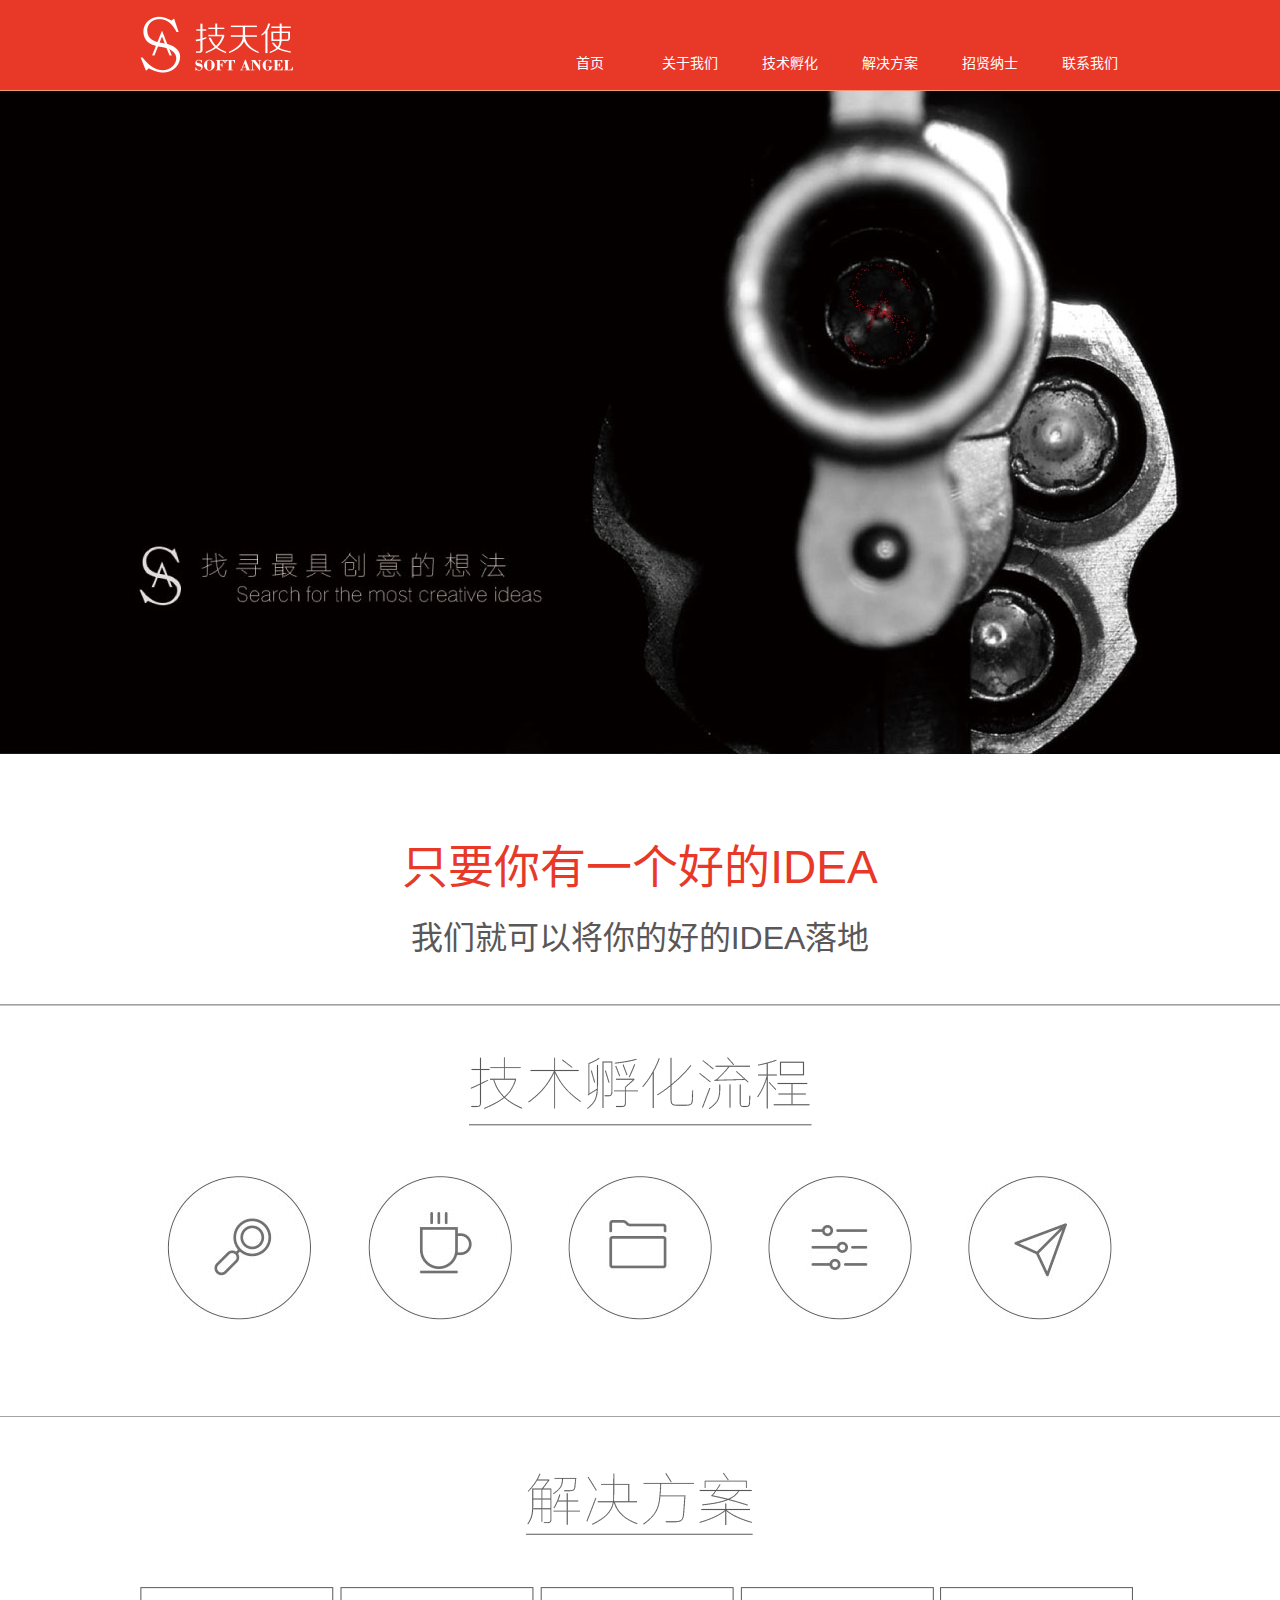
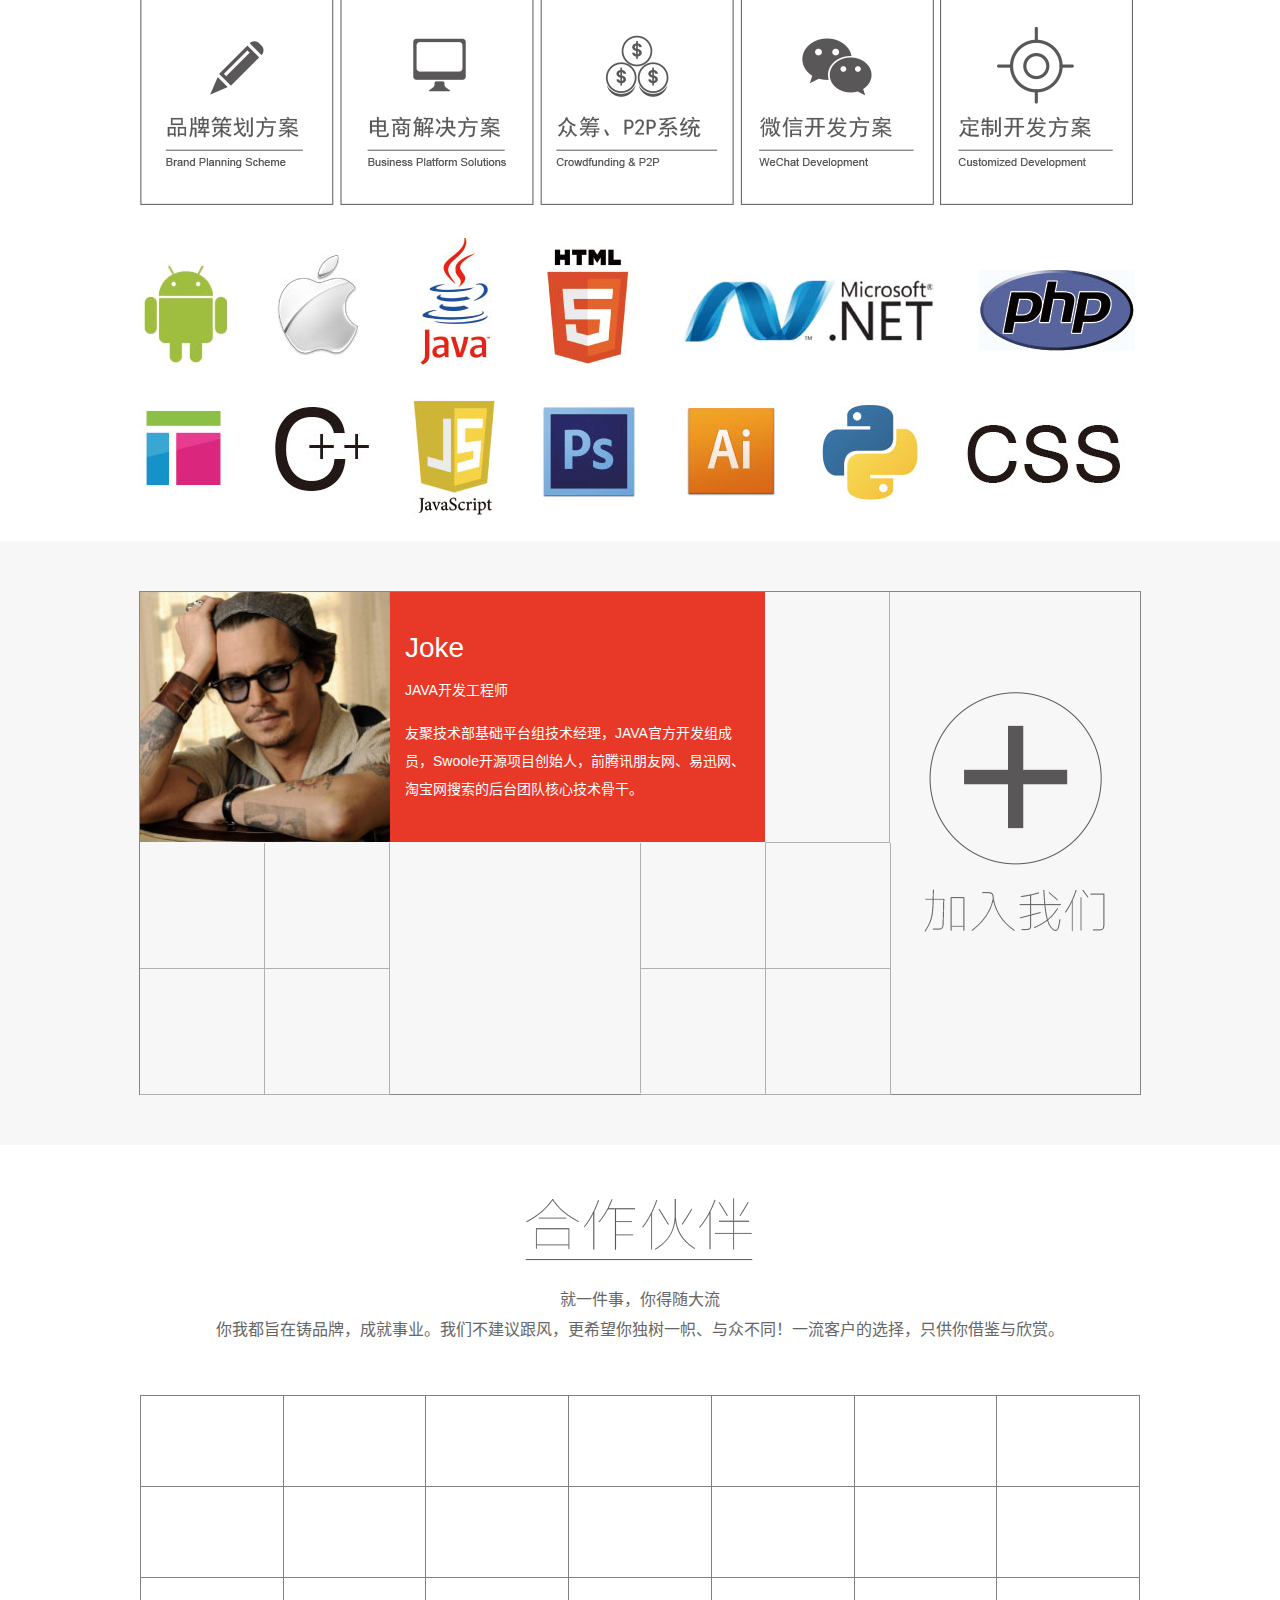
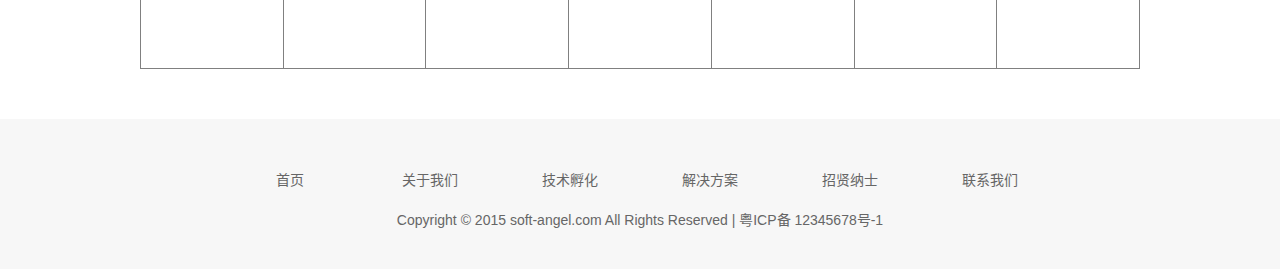
==== pages/index.html @ 1764dabb "2015/09/06 first commit" ====
<!DOCTYPE html>
<html lang="zh-CN">

<head>
  <title>首页</title>
  <meta name="content-type" content="text/html; charset=UTF-8">
  <meta http-equiv="X-UA-Compatible" content="IE=Edge">
  <meta charset="UTF-8">

  <link rel="stylesheet" href="../css/style.css">
  <link rel="stylesheet" href="../css/owl.carousel.css">
  <script type="text/javascript" src="../js/jquery.min.js"></script>
  <script type="text/javascript" src="../js/owl.carousel.js"></script>
  <script type="text/javascript" src="../js/grayscale.js"></script>
</head>

<body>
  <div class="header">
    <div class="header-in">
      <div class="logo">
        <a href="javascript:;">
          <img src="../images/logo.png" />
        </a>
      </div>
      <div class="nav">
        <ul>
          <li><a href="javascript:;">首页</a></li>
          <li><a href="javascript:;">关于我们</a></li>
          <li><a href="javascript:;">技术孵化</a></li>
          <li><a href="javascript:;">解决方案</a></li>
          <li><a href="javascript:;">招贤纳士</a></li>
          <li><a href="javascript:;">联系我们</a></li>
        </ul>
      </div>
      <div class="clearfix"></div> 
    </div>
  </div>
  <div class="banner">
    <div class="banner-inner">
      <a href="javascript:;">
        <div class="item" style="background: url(../images/banner1.jpg) center no-repeat;"></div>
      </a>
      <a href="javascript:;">
        <div class="item" style="background: url(../images/banner2.jpg) center no-repeat;"></div>
      </a>
    </div>
  </div>
  
  <div class="slogan">
    <h3>只要你有一个好的IDEA</h3>
    <h4>我们就可以将你的好的IDEA落地</h4>
  </div>
  
  <div class="process">
    <div class="process-ttl"><img src="../images/process.png"/></div>
    <div class="process-list">
      <ul>
        <li><a href="javascript:;"><img src="../images/process1.jpg"/></a></li>
        <li><a href="javascript:;"><img src="../images/process2.jpg"/></a></li>
        <li><a href="javascript:;"><img src="../images/process3.jpg"/></a></li>
        <li><a href="javascript:;"><img src="../images/process4.jpg"/></a></li>
        <li class="last"><a href="javascript:;"><img src="../images/process5.jpg"/></a></li>
      </ul>
       <div class="clearfix"></div>
    </div>
  </div>
  
  <div class="solution">
    <div class="process-ttl"><img src="../images/solution.png"/></div>
    <div class="solution-way">
      <ul>
        <li><a href="javascript:;"><img src="../images/solution1.png"/></a></li>
        <li><a href="javascript:;"><img src="../images/solution2.png"/></a></li>
        <li><a href="javascript:;"><img src="../images/solution3.png"/></a></li>
        <li><a href="javascript:;"><img src="../images/solution4.png"/></a></li>
        <li><a href="javascript:;"><img src="../images/solution5.png"/></a></li>
      </ul>
    </div>
    <div class="clearfix"></div>
    <div class="solution-tech">
      <ul>
        <li><a href="javascript:;"><img src="../images/tech1.jpg"/></a></li>
        <li><a href="javascript:;"><img src="../images/tech2.jpg"/></a></li>
        <li><a href="javascript:;"><img src="../images/tech3.jpg"/></a></li>
        <li><a href="javascript:;"><img src="../images/tech4.jpg"/></a></li>
        <li><a href="javascript:;"><img src="../images/tech5.jpg"/></a></li>
        <li style="margin-right: 0;"><a href="javascript:;"><img src="../images/tech6.jpg"/></a></li>
        <li><a href="javascript:;"><img src="../images/tech7.jpg"/></a></li>
        <li><a href="javascript:;"><img src="../images/tech8.jpg"/></a></li>
        <li><a href="javascript:;"><img src="../images/tech9.jpg"/></a></li>
        <li><a href="javascript:;"><img src="../images/tech10.jpg"/></a></li>
        <li><a href="javascript:;"><img src="../images/tech11.jpg"/></a></li>
        <li><a href="javascript:;"><img src="../images/tech12.jpg"/></a></li>
        <li style="margin-right: 0;"><a href="javascript:;"><img src="../images/tech13.jpg"/></a></li>
      </ul>
    </div>
    <div class="clearfix" ></div>
  </div>
  
  <div class="joinus">
    <div class="joinus-in">
      <div class="photo-b"><a href="javascript:;"><img src="../images/joinus.jpg"/></a></div>
      <div class="joinus-intro">
        <h3>Joke</h3>
        <p class="title">JAVA开发工程师</p>
        <p class="desc">友聚技术部基础平台组技术经理，JAVA官方开发组成员，Swoole开源项目创始人，前腾讯朋友网、易迅网、淘宝网搜索的后台团队核心技术骨干。</p>
      </div>
      <div class="joinus-empty"></div>
      <div class="joinus-add">
        <button>&nbsp;</button>
        <div class="joinus-ttl"><img src="../images/jointtl.png"/></div>
      </div>
      <div class="photo-b">
        <div class="photo-s"></div>
        <div class="photo-s"></div>
        <div class="photo-s"></div>
        <div class="photo-s"></div>
      </div>
      <div class="photo-b no-bphoto"></div>
      <div class="photo-s"></div>
      <div class="photo-s"></div>
      <div class="photo-s"></div>
      <div class="photo-s"></div>
    </div>
  </div>
  
  <div class="parnter">
    <div class="process-ttl" style="margin-bottom: 20px;"><img src="../images/parnter.png"/></div>
    <p class="parnter-slogan">就一件事，你得随大流</p>
    <p class="parnter-slogan">你我都旨在铸品牌，成就事业。我们不建议跟风，更希望你独树一帜、与众不同！一流客户的选择，只供你借鉴与欣赏。</p>
    <div class="parnter-list">
      <table border="1">
        <tr>
          <td>
            <a href="javascript:;" class="parnter-link">
              <img src="../images/parnter1.jpg" class="parnter-img"/>
            </a>
          </td>
          <td>
            <a href="javascript:;" class="parnter-link">
              <img src="../images/parnter2.jpg" class="parnter-img"/>
            </a>
          </td>
          <td>
            <a href="javascript:;" class="parnter-link">
              <img src="../images/parnter3.jpg" class="parnter-img" />
            </a>
          </td>
          <td>
            <a href="javascript:;" class="parnter-link">
              <img src="../images/parnter4.jpg" class="parnter-img" />
            </a>
          </td>
          <td>
            <a href="javascript:;" class="parnter-link">
              <img src="../images/parnter5.jpg" class="parnter-img" />
            </a>         
          </td>
          <td>
            <a href="javascript:;" class="parnter-link">
              <img src="../images/parnter6.jpg" class="parnter-img" />
            </a> 
          </td>
          <td>
            <a href="javascript:;" class="parnter-link">
              <img src="../images/parnter7.jpg" class="parnter-img" />
            </a> 
          </td>
        </tr>
        <tr>
          <td>
            <a href="javascript:;" class="parnter-link">
              <img src="../images/parnter8.jpg" class="parnter-img"/>
            </a>
          </td>
          <td>
            <a href="javascript:;" class="parnter-link">
              <img src="../images/parnter9.jpg" class="parnter-img"/>
            </a>
          </td>
          <td>
            <a href="javascript:;" class="parnter-link">
              <img src="../images/parnter10.jpg" class="parnter-img" />
            </a>
          </td>
          <td>
            <a href="javascript:;" class="parnter-link">
              <img src="../images/parnter11.jpg" class="parnter-img" />
            </a>
          </td>
          <td>
            <a href="javascript:;" class="parnter-link">
              <img src="../images/parnter12.jpg" class="parnter-img" />
            </a>         
          </td>
          <td>
            <a href="javascript:;" class="parnter-link">
              <img src="../images/parnter13.jpg" class="parnter-img" />
            </a> 
          </td>
          <td>
            <a href="javascript:;" class="parnter-link">
              <img src="../images/parnter14.jpg" class="parnter-img" />
            </a> 
          </td>
        </tr>
        
        <tr>
          <td>
            <a href="javascript:;" class="parnter-link">
              <img src="../images/parnter15.jpg" class="parnter-img"/>
            </a>
          </td>
          <td>
            <a href="javascript:;" class="parnter-link">
              <img src="../images/parnter16.jpg" class="parnter-img"/>
            </a>
          </td>
          <td>
            <a href="javascript:;" class="parnter-link">
              <img src="../images/parnter17.jpg" class="parnter-img" />
            </a>
          </td>
          <td>
            <a href="javascript:;" class="parnter-link">
              <img src="../images/parnter18.jpg" class="parnter-img" />
            </a>
          </td>
          <td>
            <a href="javascript:;" class="parnter-link">
              <img src="../images/parnter19.jpg" class="parnter-img" />
            </a>         
          </td>
          <td>
            <a href="javascript:;" class="parnter-link">
              <img src="../images/parnter20.jpg" class="parnter-img" />
            </a> 
          </td>
          <td>
            <a href="javascript:;" class="parnter-link">
              <img src="../images/parnter21.jpg" class="parnter-img" id="test"/>
            </a> 
          </td>
        </tr>
      </table>
    </div>
  </div>
  
  <div class="footer">
    <p class="link"><a href="javascript:;">首页</a><a href="javascript:;">关于我们</a><a href="javascript:;">技术孵化</a><a href="javascript:;">解决方案</a><a href="javascript:;">招贤纳士</a><a href="javascript:;">联系我们</a></p>
    <p class="copyright">Copyright © 2015 soft-angel.com All Rights Reserved | 粤ICP备 12345678号-1</p>
  </div>
  
  <script type="text/javascript">
     
    $(function(){
        var banner = $('.banner-inner');
        
        banner.owlCarousel({
					slideSpeed: 300,
					singleItem: true,
					autoPlay: true,
					pagination: false,
					paginationCustom: false
				});
        
        grayscale($('.parnter-img'));  
      });
  </script>
</body>

</html>
---- css/style.css ----
@charset "utf-8";
body,div,dl,dt,dd,ul,ol,li,h1,h2,h3,h4,h5,h6,pre,code,form,fieldset,legend,input,button,textarea,p,blockquote,th,td { margin:0; padding:0; }
td,th,caption { font-size:12px; }
h1, h2, h3, h4, h5, h6 { font-weight:normal; font-size:100%; }
address, caption, cite, code, dfn, em, strong, th, var { font-style:normal; font-weight:normal;}
a{color:#069; text-decoration:none;}
a:hover{ text-decoration:none; }
img { border:none; }
ol,ul,li { list-style:none; }
input, textarea, select, button { font:14px "微软雅黑","宋体",Verdana, Arial, Helvetica, sans-serif; }
table { border-collapse:collapse; }
html {overflow-y: auto;} 
/* css common */
.clearfix:after {content: ""; display: block; height:0; clear:both; visibility: hidden;}
.clearfix { *zoom:1; }
body {background:#fff;color:#666;font-size:14px;font-family:"微软雅黑","宋体",Verdana, Arial, Helvetica, sans-serif; }
.last {margin-right: 0;}

.header {
	width: 100%;
	height: 90px;
	background: #e83828;
	border-bottom: 1px solid #f19675;
}

.header-in {
	width: 1000px;
	height: 90px;
	margin: 0 auto;
}

.logo {
	margin-top: 15px;
	float:left;
}

.nav {
	margin-top: 48px;
	width: 600px;
	height: 30px;
	float: right;
}

.nav ul {
	width: 600px;
	text-align: center;
	height: 30px;	
}

.nav li {
	float: left;
	width: 100px;
	height: 30px;
	line-height: 30px;
}

.nav li a {
	display: block;
	color: #fff;
	font-size: 14px;
}

.banner {
	width: 100%;
	height: 663px;
}

.banner-inner {
	width: 100%;
	height: 663px;
}

.banner-inner .item {
	width: 100%;
	height: 663px;
}

.slogan {
	width: 100%;
	height: 250px;
	border-bottom: 1px solid #a2a3a3;
	text-align: center;
}

.slogan h3 {
	color: #e83828;
	font-size: 46px;
	padding-top: 76px;
}

.slogan h4 {
	color: #595757;
	padding-top: 16px;
	font-size: 32px;
}

.process {
	width: 100%;
	height: 410px;
	border-bottom: 1px solid #a2a3a3;
	border-top: 1px solid #c4c5c5;
	text-align: center;
}

.process-ttl {
	width: 438px;
	height: 70px;
	margin: 50px auto;
	text-align: center;	
}

.process-list {
	width: 1000px;
	height: 182px;
	margin: 0 auto;
}

.process-list li {
	width: 200px;
	float: left;
}

.process-list li a {
	display: block;
}

.solution {
	width: 100%;
	text-align: center;
	margin-bottom: 20px;
}

.solution-way {
	width: 1000px;
	height: 218px;
	margin: 0 auto;
}

.solution-way li {
	float: left;
	margin-right: 6px;
}

.solution-way li a {
	display: block;
}

.solution-slogan {
	font-size: 21px;
	color: #666;
	padding: 20px 0;
}

.solution-tech {
	width: 1000px;
	margin: 0 auto;
}

.solution-tech li {
	float: left;
	margin-right: 42px;
	margin-top: 30px;
}

.solution-tech li a {
	display: block;
}

.joinus {
	width: 100%;
	padding: 50px 0;
	background: #f7f7f7;
}

.joinus-in {
	width: 1000px;
	height: 502px;
	border: 1px solid #868686;
	margin:0 auto;
}

.joinus-in table {
	height: 100%;
	width: 100%;
}

.joinus-in .photo-b {
	width: 250px;
	height: 250px;
	float: left;
}

.joinus-in .photo-s {
	width: 124px;
	height: 125px;
	float: left;
	border-right: 1px solid #b0b0b1;
	border-bottom: 1px solid #b0b0b1;
}

.joinus-in .no-bphoto {
	border-right: 1px solid #b0b0b1;
}

.joinus-in .photo-b img{
	width: 250px;
	height: 250px;
}

.joinus-in .joinus-intro {
	width: 375px;
	height: 250px;
	float: left;
	background: #e83828;
}

.joinus-intro h3{
	color: #fff;
	font-size: 28px;
	padding-top: 40px;
	padding-left: 15px;
}

.joinus-intro p.title{
	color: #fff;
	font-size: 14px;
	padding-top: 15px;
	padding-left: 15px;
}

.joinus-intro p.desc{
	color: #fff;
	font-size: 14px;
	line-height: 28px;
	padding-top: 20px;
	padding-left: 15px;
	padding-right: 10px;
}


.joinus-in .joinus-empty {
	width: 124px;
	height: 250px;
	border-right: 1px solid #b0b0b1;
	border-bottom: 1px solid #b0b0b1;
	float: left;
}

.joinus-in .joinus-add {
	width: 248px;
	height: 502px;
	float: right;
	text-align: center;
}

.joinus-add button {
	cursor: pointer;
	width: 174px;
	height: 173px;
	border: 0;
	outline: 0;
	margin-top: 100px;
	background: url(../images/joinbtn.png) center no-repeat;
}

.joinus-add .joinus-ttl {
	width: 240px;
	margin: 20px auto;
}

.parnter {
	width: 100%;
	text-align: center;
}

.parnter-slogan {
	color: #666;
	font-size: 16px;
	line-height: 30px;
}

.parnter-list {
	margin: 50px auto;
	width: 1000px;
	height: 274px;
}

.parnter-list table {
	width: 100%;
	height: 100%;
}

.parnter-link {
	display: block;
	width: 140px;
	height: 90px;
	position: relative;
}

.parnter-img {
	width: 140px;
	height: 90px;
}

.footer {
	width: 100%;
	height: 150px;
	background: #f7f7f7;
	text-align: center;
}

.footer p.link {
	padding-top: 50px;
	font-size: 14px;
}

.footer p.link a {
	color: #666;
	display: inline-block;
	*display: inline;
	zoom: 1;
	width: 120px;
	margin: 0 10px;
}

.footer p.copyright {
	padding-top: 20px;
	font-size: 14px;
}
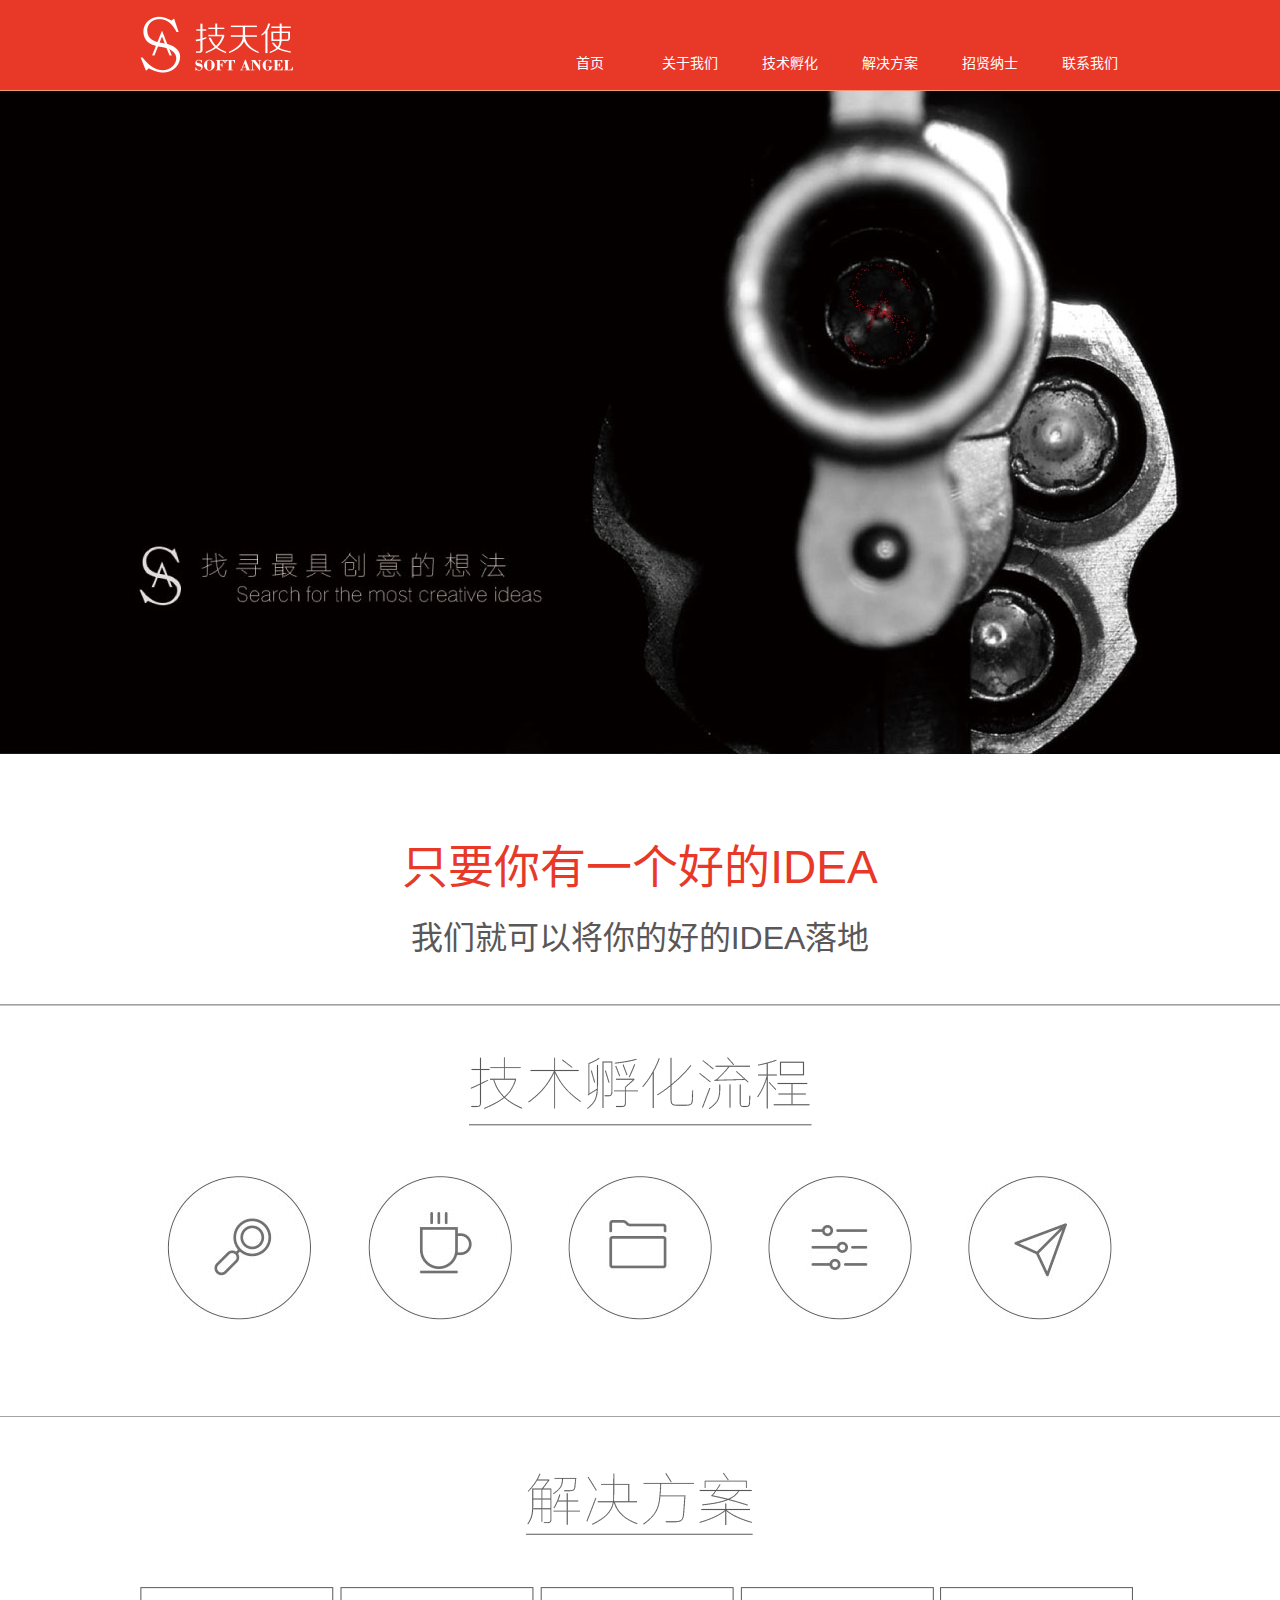
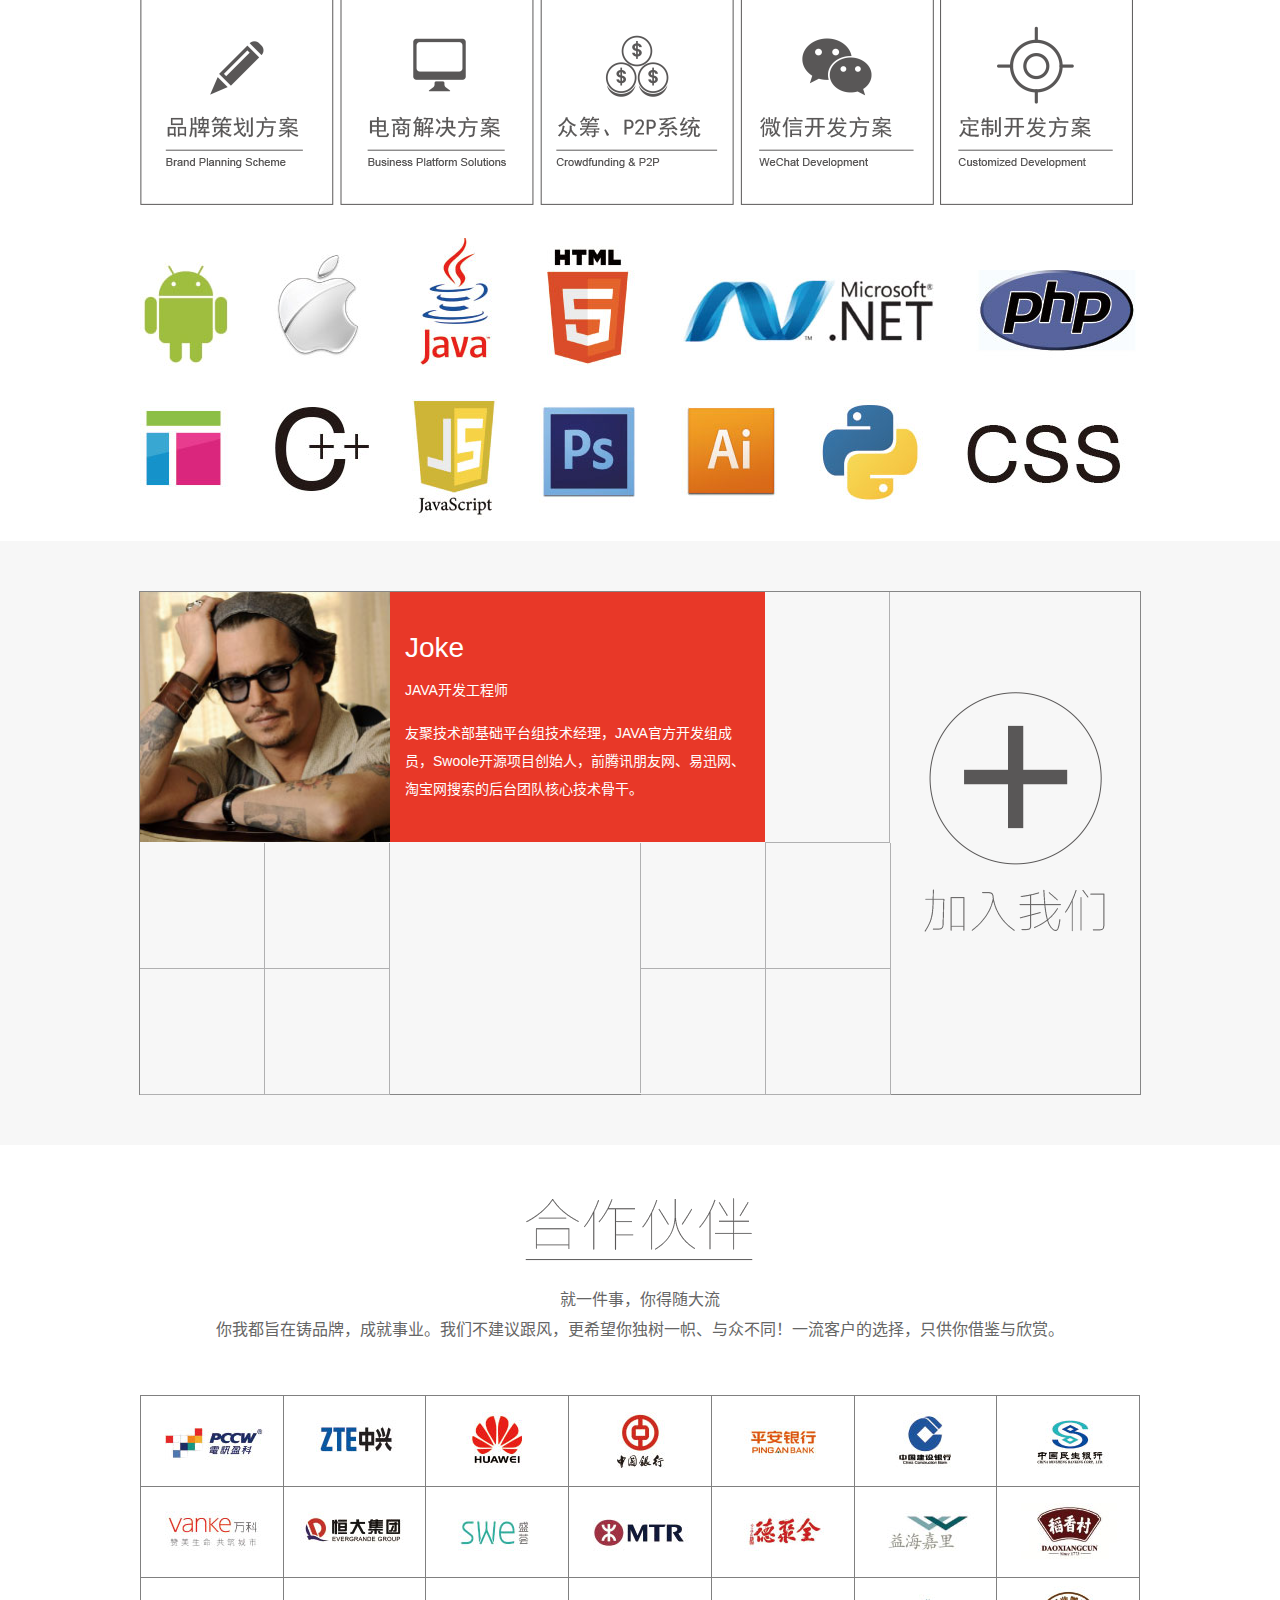
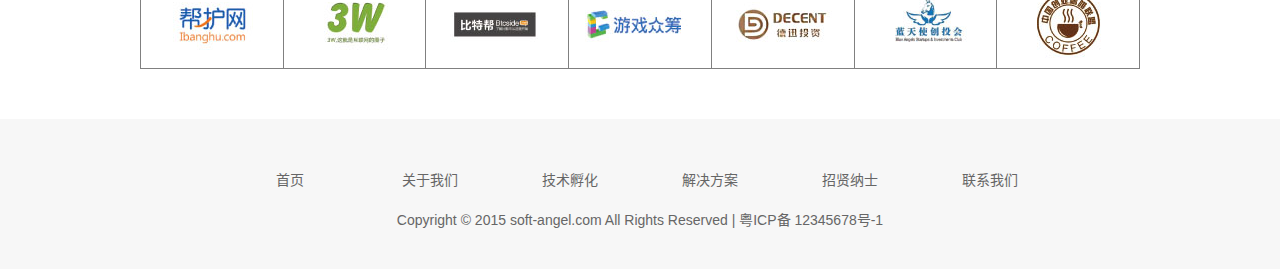
==== commit 9b7607b6: "2015/09/06 second commit" ====
--- a/pages/index.html
+++ b/pages/index.html
@@ -11,7 +11,6 @@
   <link rel="stylesheet" href="../css/owl.carousel.css">
   <script type="text/javascript" src="../js/jquery.min.js"></script>
   <script type="text/javascript" src="../js/owl.carousel.js"></script>
-  <script type="text/javascript" src="../js/grayscale.js"></script>
 </head>
 
 <body>
@@ -263,8 +262,7 @@
 					pagination: false,
 					paginationCustom: false
 				});
-        
-        grayscale($('.parnter-img'));  
+
       });
   </script>
 </body>
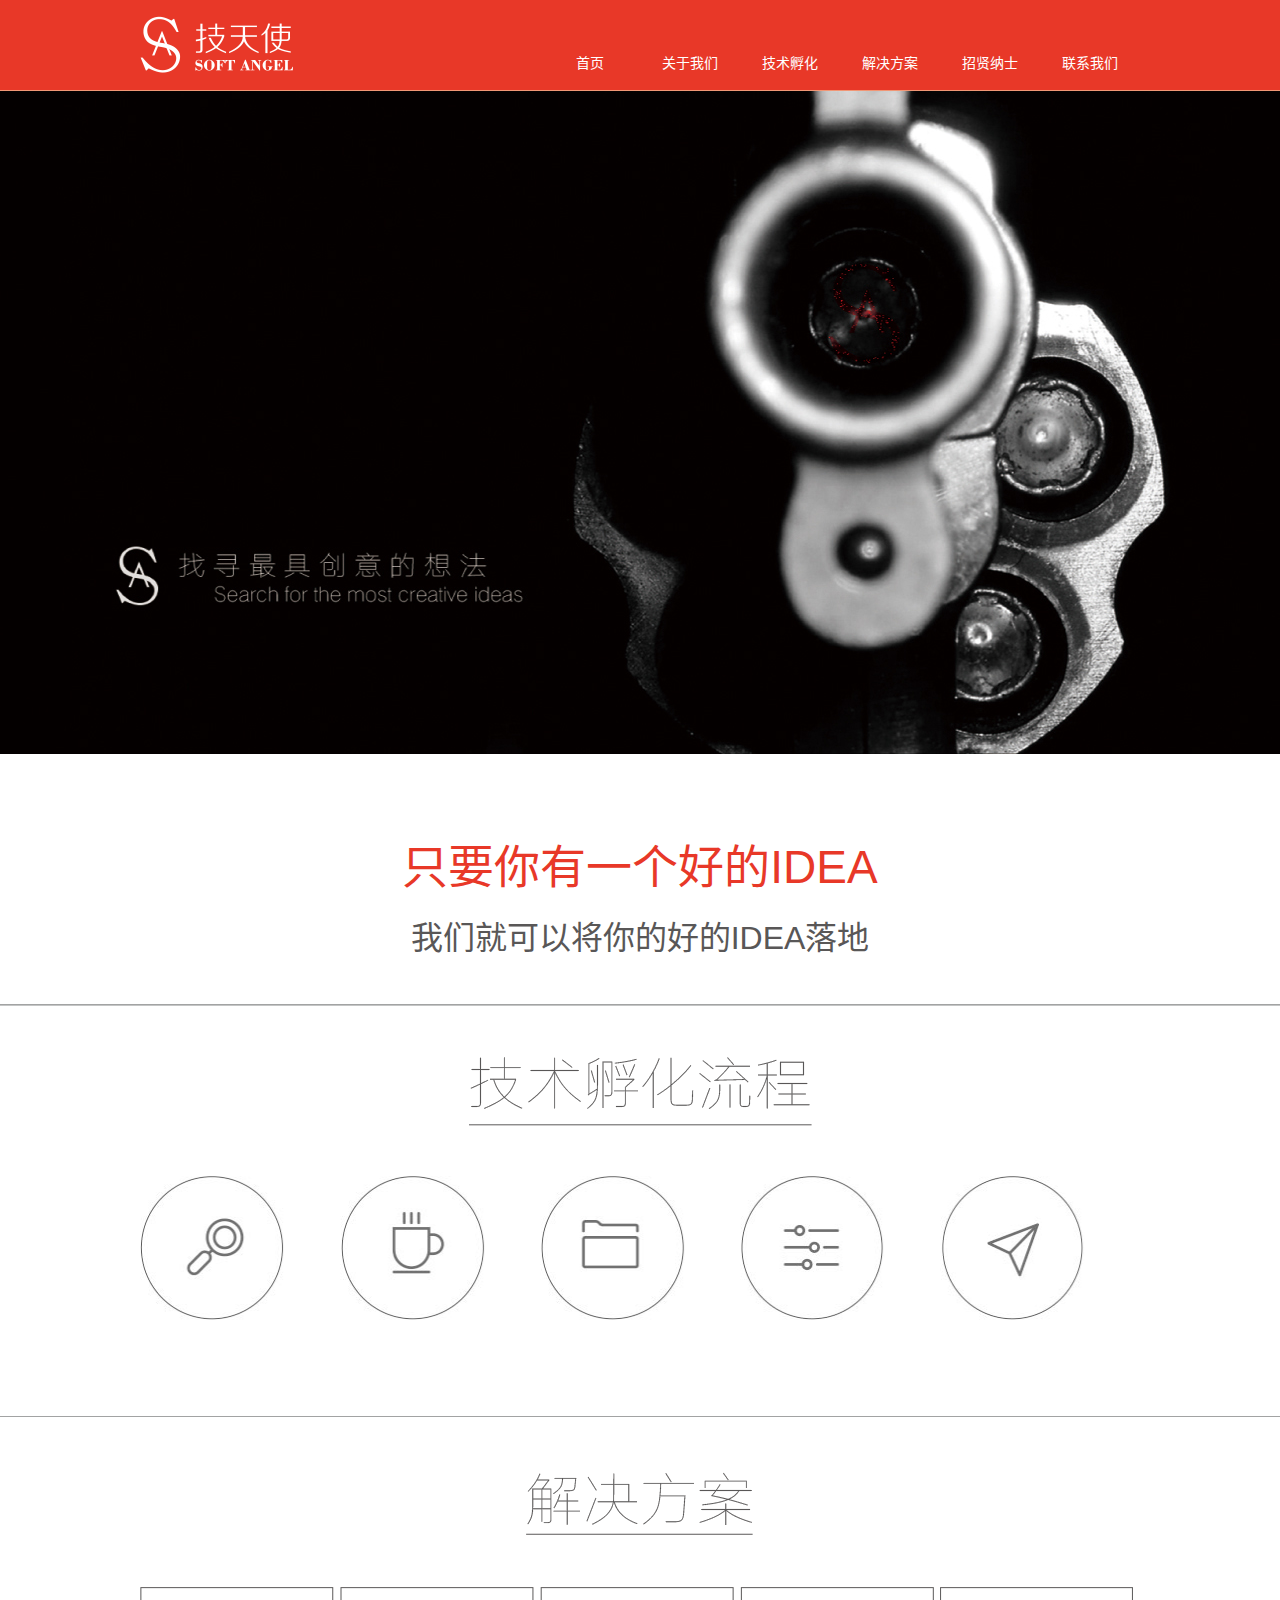
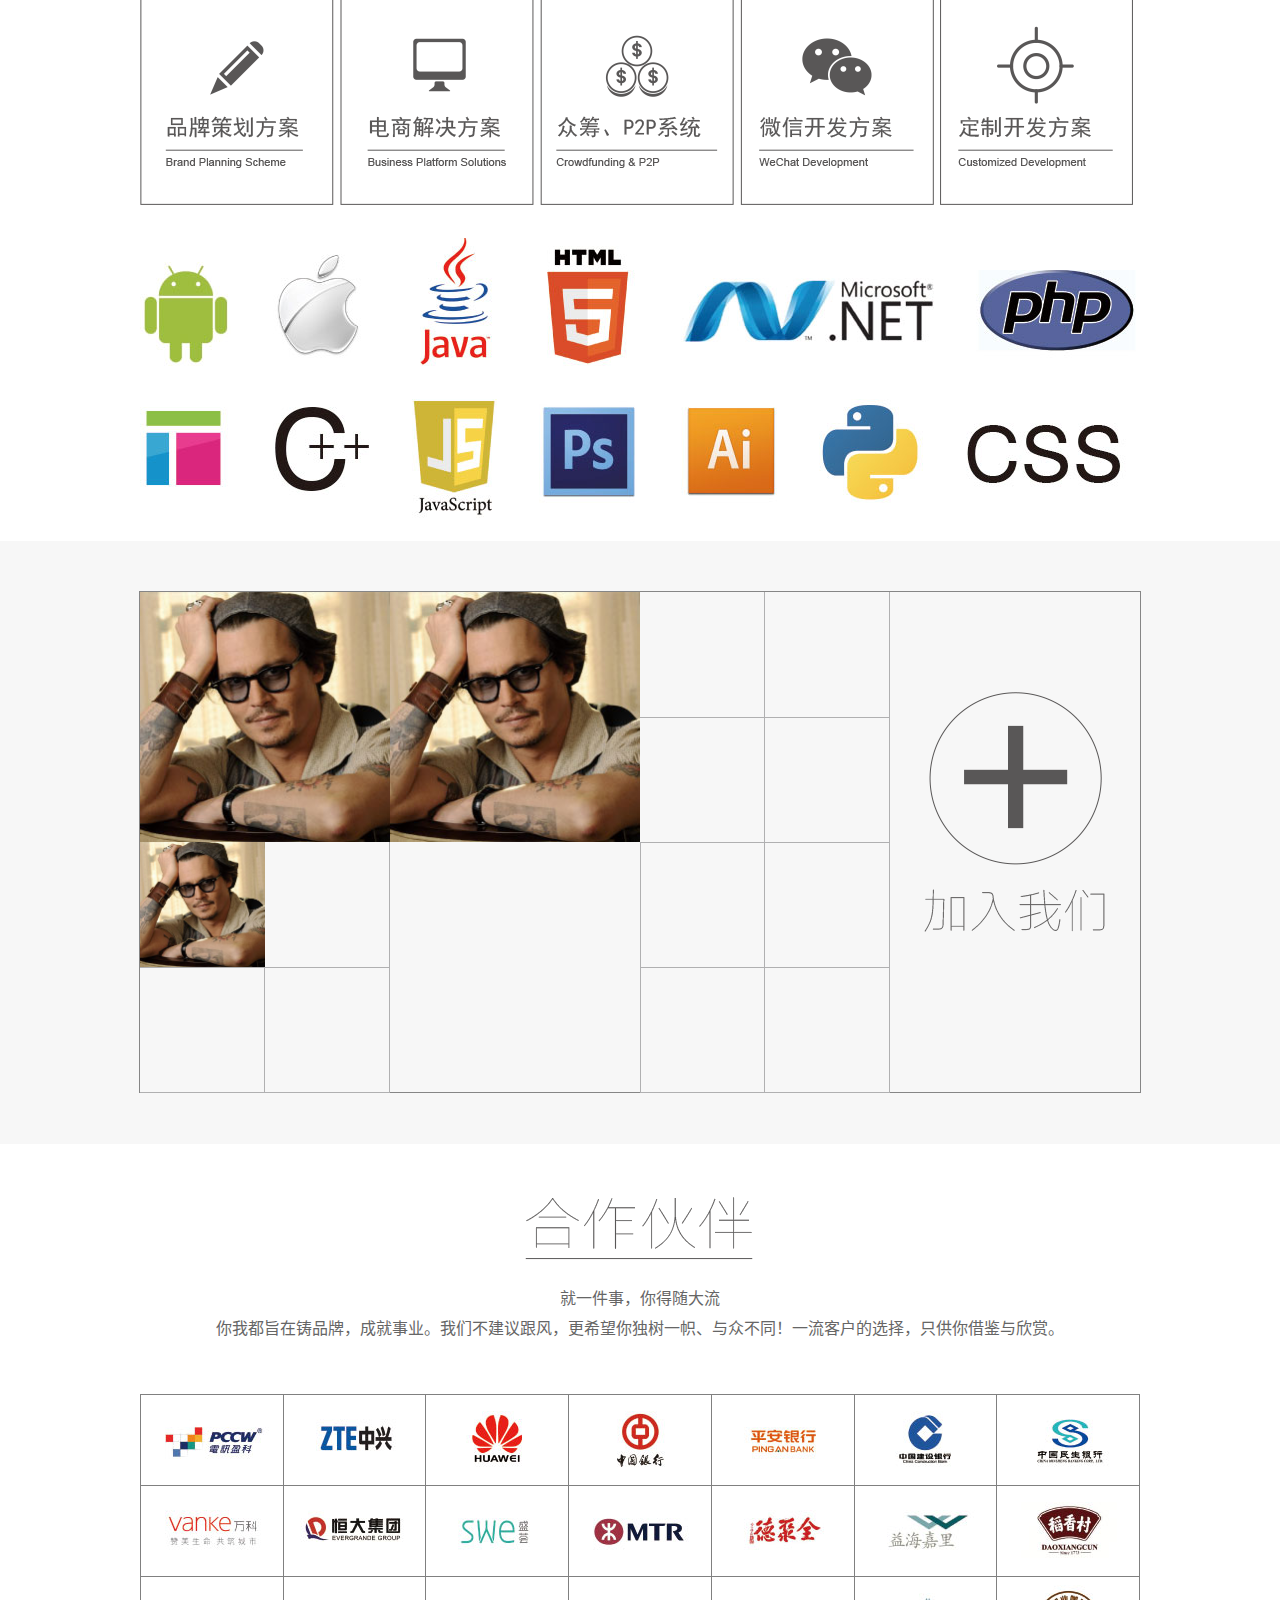
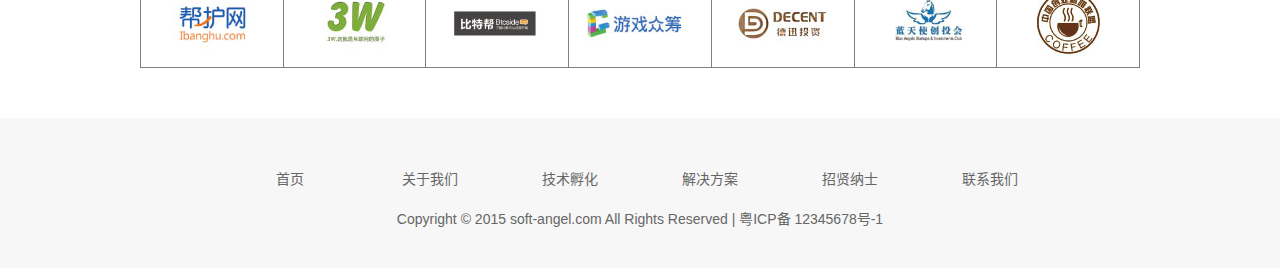
==== commit 15f60622: "2015/09/07 first commit" ====
--- a/pages/index.html
+++ b/pages/index.html
@@ -23,12 +23,12 @@
       </div>
       <div class="nav">
         <ul>
-          <li><a href="javascript:;">首页</a></li>
-          <li><a href="javascript:;">关于我们</a></li>
-          <li><a href="javascript:;">技术孵化</a></li>
-          <li><a href="javascript:;">解决方案</a></li>
-          <li><a href="javascript:;">招贤纳士</a></li>
-          <li><a href="javascript:;">联系我们</a></li>
+          <li><a href="index.html">首页</a></li>
+          <li><a href="aboutus.html">关于我们</a></li>
+          <li><a href="incubator.html">技术孵化</a></li>
+          <li><a href="solution.html">解决方案</a></li>
+          <li><a href="hire.html">招贤纳士</a></li>
+          <li><a href="contactus.html">联系我们</a></li>
         </ul>
       </div>
       <div class="clearfix"></div> 
@@ -52,13 +52,13 @@
   
   <div class="process">
     <div class="process-ttl"><img src="../images/process.png"/></div>
-    <div class="process-list">
+    <div class="process-list" id="process-list">
       <ul>
-        <li><a href="javascript:;"><img src="../images/process1.jpg"/></a></li>
-        <li><a href="javascript:;"><img src="../images/process2.jpg"/></a></li>
-        <li><a href="javascript:;"><img src="../images/process3.jpg"/></a></li>
-        <li><a href="javascript:;"><img src="../images/process4.jpg"/></a></li>
-        <li class="last"><a href="javascript:;"><img src="../images/process5.jpg"/></a></li>
+        <li><a href="javascript:;"><img src="../images/process1.jpg" class="process-view"/><img src="../images/process6.png" class="process-info"/></a></li>
+        <li><a href="javascript:;"><img src="../images/process2.jpg" class="process-view"/><img src="../images/process7.png" class="process-info"/></a></li>
+        <li><a href="javascript:;"><img src="../images/process3.jpg" class="process-view"/><img src="../images/process8.png" class="process-info"/></a></li>
+        <li><a href="javascript:;"><img src="../images/process4.jpg" class="process-view"/><img src="../images/process9.png" class="process-info"/></a></li>
+        <li class="last"><a href="javascript:;"><img src="../images/process5.jpg" class="process-view"/><img src="../images/process10.png" class="process-info"/></a></li>
       </ul>
        <div class="clearfix"></div>
     </div>
@@ -98,29 +98,58 @@
   
   <div class="joinus">
     <div class="joinus-in">
-      <div class="photo-b"><a href="javascript:;"><img src="../images/joinus.jpg"/></a></div>
-      <div class="joinus-intro">
-        <h3>Joke</h3>
-        <p class="title">JAVA开发工程师</p>
-        <p class="desc">友聚技术部基础平台组技术经理，JAVA官方开发组成员，Swoole开源项目创始人，前腾讯朋友网、易迅网、淘宝网搜索的后台团队核心技术骨干。</p>
-      </div>
-      <div class="joinus-empty"></div>
+      <div class="photo-b" style="left: 0; top: 0; z-index:998;">
+        <a href="javascript:;">
+          <img src="../images/joinus.jpg"/>
+         </a>
+         <div class="joinus-intro">
+           <h3>Joke</h3>
+           <p class="title">JAVA开发工程师</p>
+           <p class="desc">友聚技术部基础平台组技术经理，JAVA官方开发组成员，Swoole开源项目创始人，前腾讯朋友网、易迅网、淘宝网搜索的后台团队核心技术骨干。</p>
+         </div>
+      </div>
+      <div class="photo-b" style="left: 250px; top: 0;; z-index:997;">
+        <a href="javascript:;">
+          <img src="../images/joinus.jpg"/>
+         </a>
+         <div class="joinus-intro">
+           <h3>Joke</h3>
+           <p class="title">JAVA开发工程师</p>
+           <p class="desc">友聚技术部基础平台组技术经理，JAVA官方开发组成员，Swoole开源项目创始人，前腾讯朋友网、易迅网、淘宝网搜索的后台团队核心技术骨干。</p>
+         </div>
+      </div>
+      <div class="photo-b" style="left: 500px; top: 0; z-index:996;">
+        <div class="photo-s" style="left: 0; top: 0; z-index:995;"></div>
+        <div class="photo-s" style="left: 125px; top: 0; z-index:994;"></div>
+        <div class="photo-s" style="left: 0px; top: 125px; z-index:995;"></div>
+        <div class="photo-s" style="left: 125px; top: 125px; z-index:994;"></div>
+      </div>
       <div class="joinus-add">
         <button>&nbsp;</button>
         <div class="joinus-ttl"><img src="../images/jointtl.png"/></div>
       </div>
-      <div class="photo-b">
-        <div class="photo-s"></div>
-        <div class="photo-s"></div>
-        <div class="photo-s"></div>
-        <div class="photo-s"></div>
-      </div>
-      <div class="photo-b no-bphoto"></div>
-      <div class="photo-s"></div>
-      <div class="photo-s"></div>
-      <div class="photo-s"></div>
-      <div class="photo-s"></div>
-    </div>
+      <div class="photo-b" style="left: 0; top: 250px; z-index:999;">
+        <div class="photo-s" style="left: 0; top: 0; z-index:999;">
+          <a href="javascript:;">
+            <img src="../images/joinus.jpg"/>
+          </a>
+          <div class="joinus-intros">
+            <h3>Joke</h3>
+            <p class="title">JAVA开发工程师</p>
+            <p class="desc">友聚技术部基础平台组技术经理</p>
+          </div>
+        </div>
+        <div class="photo-s" style="left: 0; top: 125px; z-index:999;"></div>
+        <div class="photo-s" style="left: 125px; top: 0; z-index:998;"></div>
+        <div class="photo-s" style="left: 125px; top: 125px; z-index:997;"></div>
+      </div>
+      <div class="photo-b no-bphoto" style="left: 250px; top: 250px; z-index:997;"></div>
+      <div class="photo-s" style="left: 500px; top: 250px; z-index:996;"></div>
+      <div class="photo-s" style="left: 500px; top: 375px; z-index:996;"></div>
+      <div class="photo-s" style="left: 625px; top: 250px; z-index:995;"></div>
+      <div class="photo-s" style="left: 625px; top: 375px; z-index:995;"></div>
+    </div>
+    <div class="clearfix"></div>
   </div>
   
   <div class="parnter">
@@ -251,6 +280,23 @@
   </div>
   
   <script type="text/javascript">
+   var turn = function(target,time,opts){
+     target.find('a').hover(
+       function(){
+         $(this).find('.process-view').stop().animate(opts[0], time, function(){
+           $(this).hide().next().show();
+           $(this).next().animate(opts[1],time);
+         });
+       }, 
+       function(){
+         $(this).find('.process-info').animate(opts[0], time, function(){
+           $(this).hide().prev().show();
+           $(this).prev().animate(opts[1],time);
+         });
+       }
+     );
+    }
+    turn($('#process-list'), 200, [{'width': 0}, {'width': '145px'}]);
      
     $(function(){
         var banner = $('.banner-inner');
@@ -263,6 +309,11 @@
 					paginationCustom: false
 				});
 
+        $('.photo-b a').hover(function(){
+          $(this).next().animate({'width': '375px', opacity: 'toggle'}, 'swing');
+        }, function(){
+          $(this).next().animate({'width': 0, opacity: 'toggle'}, 'swing');
+        });
       });
   </script>
 </body>
--- a/css/style.css
+++ b/css/style.css
@@ -121,7 +121,20 @@
 }
 
 .process-list li a {
+	width: 145px;
+	height: 145px;
 	display: block;
+}
+
+.process-list img.process-view {
+	width: 145px;
+	height: 145px;
+}
+
+.process-list img.process-info {
+	display: none;
+	width: 145px;
+	height: 145px;
 }
 
 .solution {
@@ -170,30 +183,30 @@
 	width: 100%;
 	padding: 50px 0;
 	background: #f7f7f7;
+	z-index: 990;
 }
 
 .joinus-in {
 	width: 1000px;
-	height: 502px;
+	height: 500px;
 	border: 1px solid #868686;
 	margin:0 auto;
-}
-
-.joinus-in table {
-	height: 100%;
-	width: 100%;
+	position: relative;
+	z-index: 1;
 }
 
 .joinus-in .photo-b {
+	position: absolute;
 	width: 250px;
 	height: 250px;
-	float: left;
+	z-index: 998;
 }
 
 .joinus-in .photo-s {
+	z-index: 998;
 	width: 124px;
 	height: 125px;
-	float: left;
+	position: absolute;
 	border-right: 1px solid #b0b0b1;
 	border-bottom: 1px solid #b0b0b1;
 }
@@ -207,10 +220,20 @@
 	height: 250px;
 }
 
+.joinus-in .photo-s img{
+	width: 125px;
+	height: 125px;
+}
+
 .joinus-in .joinus-intro {
+	overflow: hidden;
+	position: absolute;
+	left: 250px; 
+	top: 0;
+	z-index: 999;
 	width: 375px;
 	height: 250px;
-	float: left;
+	display: none;
 	background: #e83828;
 }
 
@@ -227,6 +250,42 @@
 	padding-top: 15px;
 	padding-left: 15px;
 }
+
+.joinus-in .joinus-intros {
+	overflow: hidden;
+	position: absolute;
+	left: 125px; 
+	top: 0;
+	z-index: 999;
+	width: 250px;
+	height: 125px;
+	display: none;
+	background: #e83828;
+}
+
+.joinus-intros h3{
+	color: #fff;
+	font-size: 18px;
+	padding-top: 10px;
+	padding-left: 15px;
+}
+
+.joinus-intros p.title{
+	color: #fff;
+	font-size: 14px;
+	padding-top: 15px;
+	padding-left: 15px;
+}
+
+.joinus-intros p.desc{
+	color: #fff;
+	font-size: 14px;
+	line-height: 28px;
+	padding-top: 10px;
+	padding-left: 15px;
+	padding-right: 10px;
+}
+
 
 .joinus-intro p.desc{
 	color: #fff;
@@ -326,4 +385,212 @@
 .footer p.copyright {
 	padding-top: 20px;
 	font-size: 14px;
+}
+
+.main {
+	width: 100%;
+}
+
+.content {
+	width: 1000px;
+	margin: 0 auto;
+	padding: 20px 0;
+}
+
+.other-left {
+	width: 180px;
+	-webkit-box-shadow: 0 2px 4px rgba(0, 0, 0, 0.1);
+  	-moz-box-shadow: 0 2px 4px rgba(0, 0, 0, 0.1);
+  	box-shadow: 0 2px 4px rgba(0, 0, 0, 0.1);
+	float: left;
+	border: 1px solid #edf1f2;
+	padding: 0 20px;
+}
+
+.other-left li {
+	height: 60px;
+	line-height: 60px;
+	border-bottom: 1px solid #edf1f2;
+}
+
+.other-left li.selected a {
+	border-left: 2px solid #e83828;
+}
+
+.other-left li a {
+	display: block;
+	color: #666;
+	margin-left: -20px;
+	padding-left: 30px;
+	position: relative;
+	left: -1px;
+}
+
+.other-left li a:hover {
+	color: #14191e;
+}
+
+.other-right {
+	border: 1px solid #edf1f2;
+	width: 760px;
+	margin-left: 238px; 
+	-webkit-box-shadow: 0 2px 4px rgba(0, 0, 0, 0.1);
+  	-moz-box-shadow: 0 2px 4px rgba(0, 0, 0, 0.1);
+  	box-shadow: 0 2px 4px rgba(0, 0, 0, 0.1);
+}
+
+.other-right-in {
+	padding: 10px 40px;
+}
+
+.other-right-in h2 {
+	font-size: 18px;
+	padding: 10px 0;
+	border-bottom: 1px solid #edf1f2;
+	margin-bottom: 30px;
+}
+
+.other-right-dl {
+	padding-left: 20px;
+}
+
+.other-right-dl dt {
+	padding-left: 26px;
+	background: url(../images/faq.jpg) no-repeat;
+	padding-bottom: 8px;
+}
+
+.other-right-dl dd {
+	padding-left: 26px;
+	margin-bottom: 20px;
+	line-height: 24px;
+}
+
+.team-big-ad{
+	width: 760px;
+	height: 400px;
+}
+
+.team-big-ad img {
+	width: 760px;
+}
+
+.team-small-mix li {
+	height: 190px;
+	float: left;
+}
+
+.team-small-mix img.team-small-ad {
+	width: 190px;
+}
+
+.team-small-mix img.team-small-big {
+	width: 380px;
+}
+
+.hire-para {
+	font-size: 14px;
+	line-height: 22px;
+	margin-bottom: 20px;
+}
+
+.hire-jobs {
+	padding: 30px 0;
+	border-top: 1px solid #edf1f2;
+}
+
+.hire-jobs a {
+	display: inline-block;
+	*display: inline;
+	*zoom: 1;
+	margin-right: 25px;
+	color: #666;
+	font-size: 16px;
+}
+
+.hire-jobs-block {
+	margin-bottom: 100px;
+}
+
+.hire-jobs-block h3{
+	font-size: 16px;
+	margin-bottom: 15px;
+	margin-top: 15px;
+}
+
+.hire-jobs-block p {
+	line-height: 28px;
+}
+
+.hire-jobs-block ol {
+	margin-left: 15px;
+}
+
+.hire-jobs-block ol li {
+	font-size: 12px;
+	line-height: 18px;
+	margin-bottom: 10px;
+}
+
+.contact-block {
+	height: 200px;
+}
+
+.contact-block h2{
+	font-size: 16px;
+	border: 0;
+	margin-bottom: 0;
+}
+
+.contact-block h3{
+	font-size: 16px;
+	border: 0;
+	margin-bottom: 15px;
+}
+
+.contact-block li {
+	margin-right: 80px;
+	width: 300px;
+	border-bottom: 1px solid #edf1f2;
+	float: left;
+}
+
+.contact-block li p {
+	font-size: 14px;
+	line-height: 28px;
+	margin-bottom: 15px;
+}
+
+.incuba-block {
+	margin-top: 100px;
+}
+
+.incuba-block li{
+	position: relative;
+	margin-right: 35px;
+	float: left;
+}
+
+.incuba-block li img {
+	width: 100px;
+}
+
+.incuba-desc-top {
+	position: absolute;
+	left: -20px;
+	top: -70px;
+	height: 60px;
+	width: 150px;
+	line-height: 20px;
+	border-bottom: 2px solid #edf1f2;
+}
+
+.incuba-desc-bot {
+	position: absolute;
+	left: -20px;
+	bottom: -70px;
+	height: 60px;
+	width: 150px;
+	line-height: 20px;
+	border-top: 2px solid #edf1f2;
 }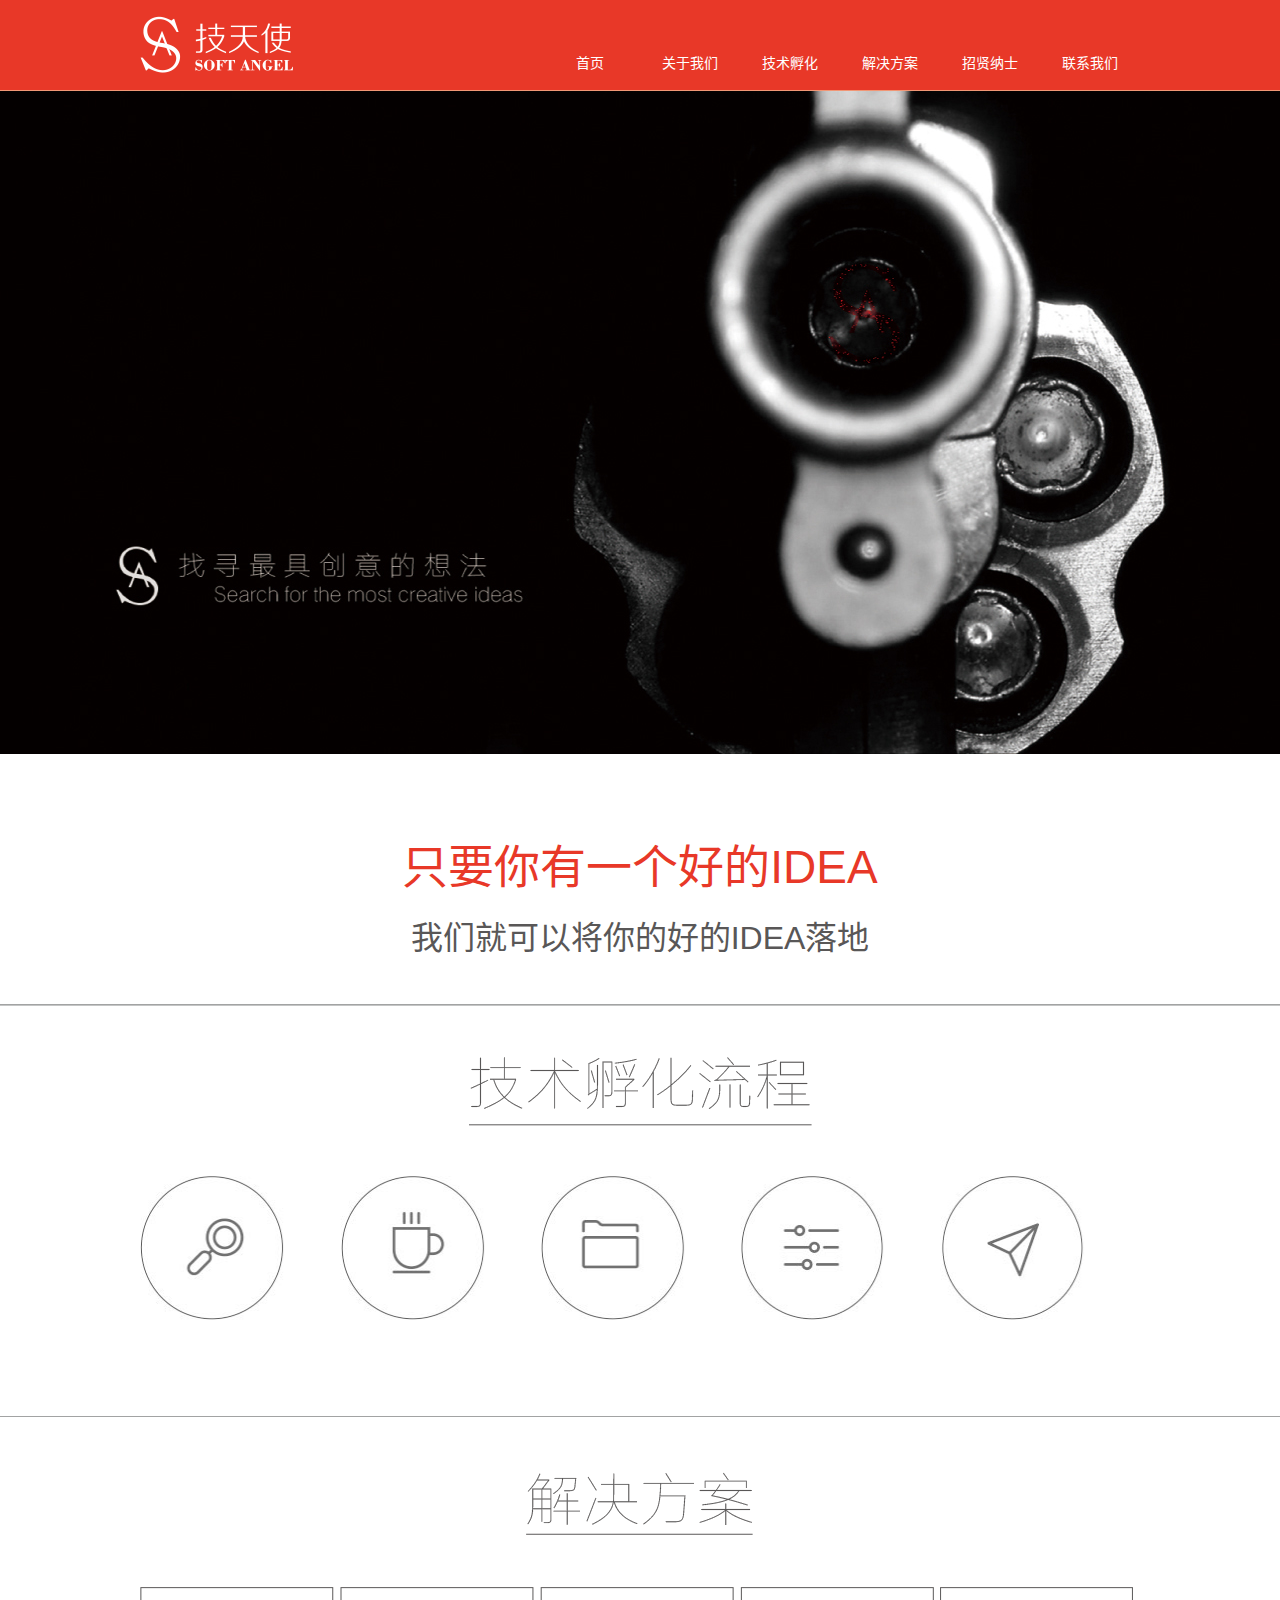
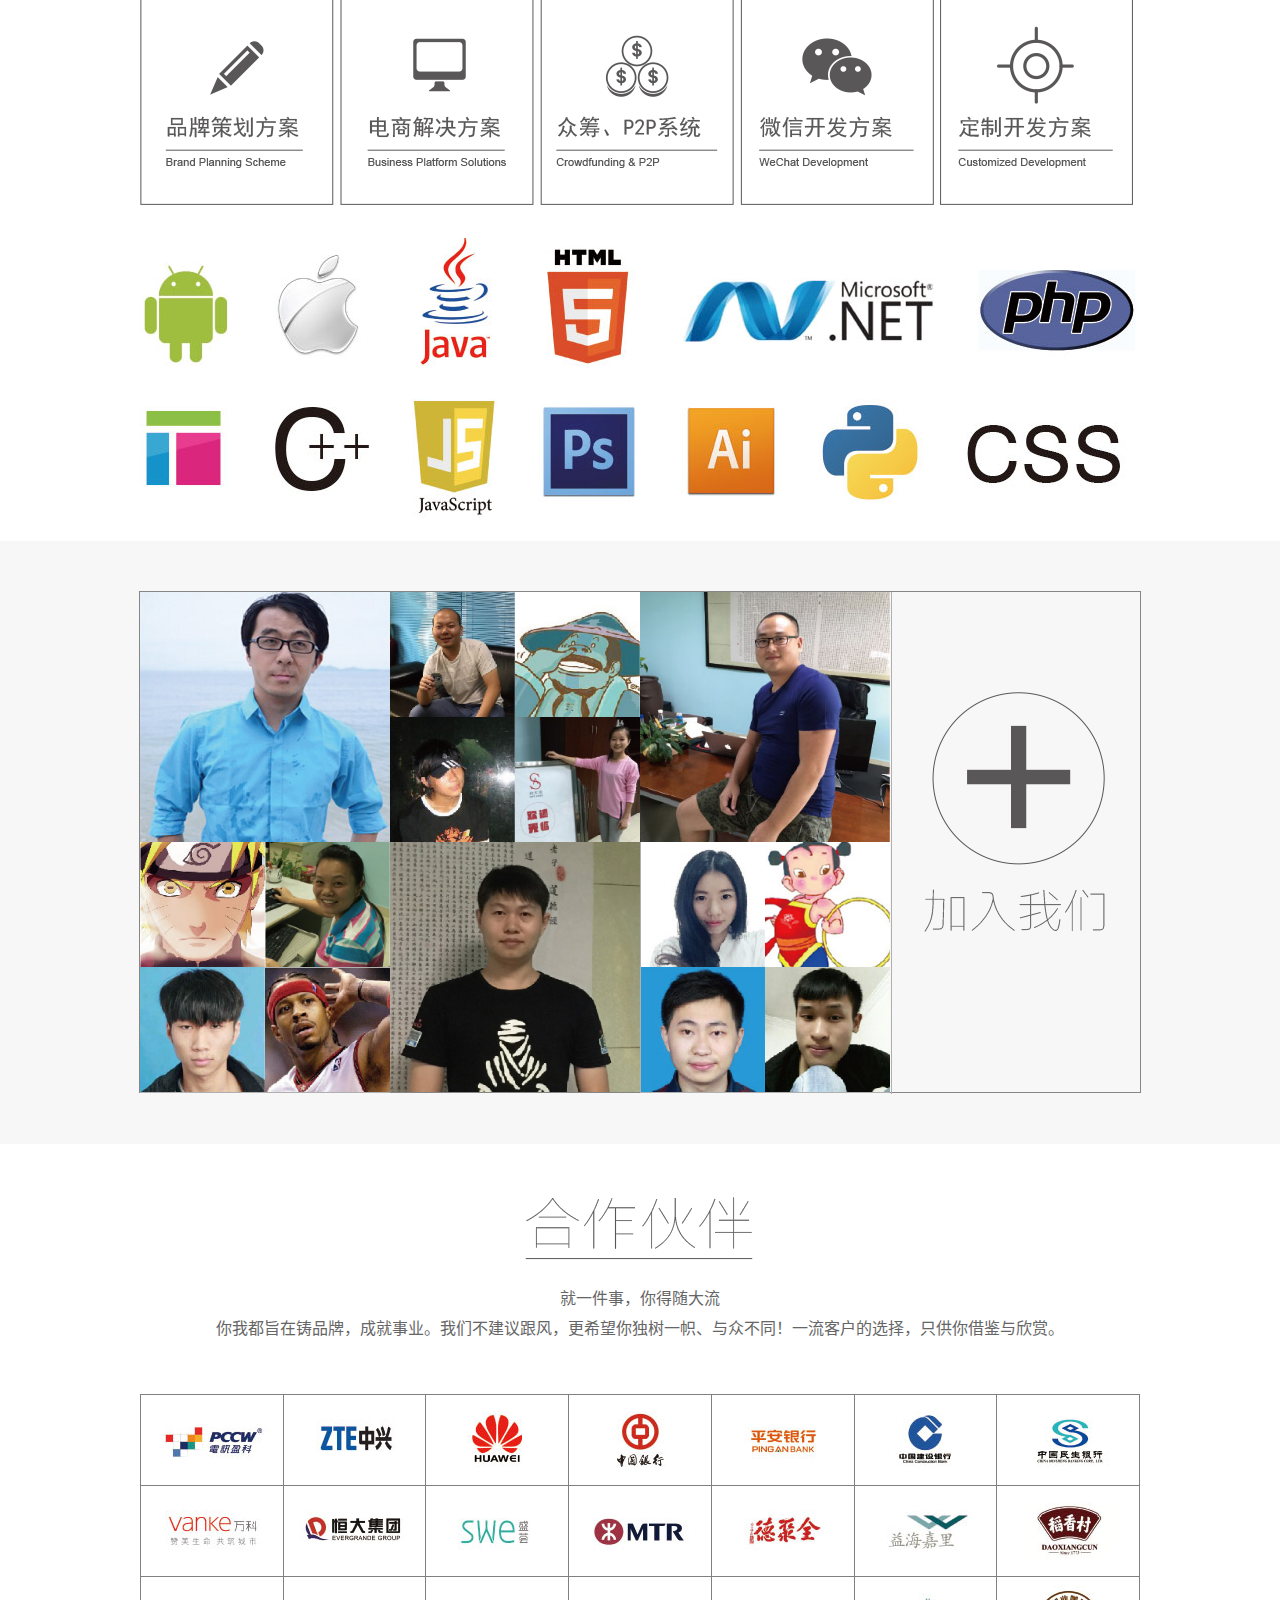
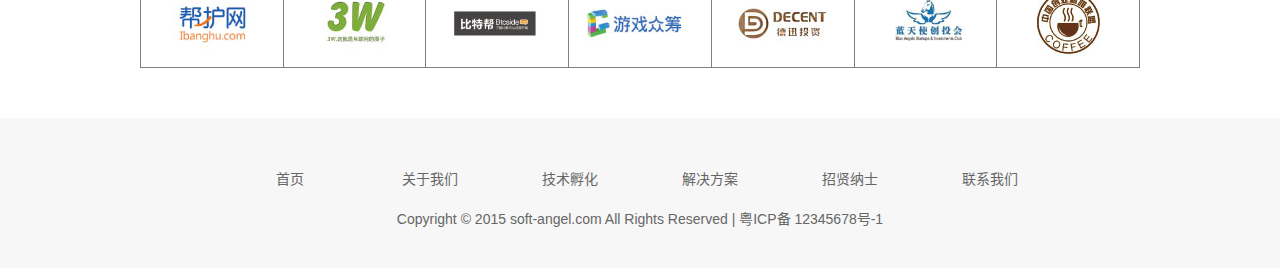
==== commit 28d4fadc: "2015/09/09 home second commit" ====
--- a/pages/index.html
+++ b/pages/index.html
@@ -100,54 +100,107 @@
     <div class="joinus-in">
       <div class="photo-b" style="left: 0; top: 0; z-index:998;">
         <a href="javascript:;">
-          <img src="../images/joinus.jpg"/>
+          <img src="../images/photo/sf.jpg"/>
          </a>
          <div class="joinus-intro">
-           <h3>Joke</h3>
-           <p class="title">JAVA开发工程师</p>
-           <p class="desc">友聚技术部基础平台组技术经理，JAVA官方开发组成员，Swoole开源项目创始人，前腾讯朋友网、易迅网、淘宝网搜索的后台团队核心技术骨干。</p>
+           <h3>盛飞</h3>
+           <p class="title">技术负责人</p>
+           <p class="desc">7年JAVA软件工程师，项目经验丰富，连续创业者。</p>
          </div>
       </div>
-      <div class="photo-b" style="left: 250px; top: 0;; z-index:997;">
+      <div class="photo-b" style="left: 250px; top: 0; z-index:997;">
+        <div class="photo-s" style="left: 0; top: 0; z-index:995;">
+          <a href="javascript:;">
+          <img src="../images/photo/wl.jpg"/>
+         </a>
+         <div class="joinus-intros">
+           <h3>王磊</h3>
+           <p class="title">技术主管</p>
+           <p class="desc">4年JAVA软件工程师，极客开发者。</p>
+         </div>
+        </div>
+        <div class="photo-s" style="left: 125px; top: 0; z-index:994;">
+          <a href="javascript:;">
+          <img src="../images/photo/lm.jpg"/>
+         </a>
+        </div>
+        <div class="photo-s" style="left: 0px; top: 125px; z-index:995;">
+          <a href="javascript:;">
+          <img src="../images/photo/xf.jpg"/>
+         </a>
+        </div>
+        <div class="photo-s" style="left: 125px; top: 125px; z-index:994;">
+          <a href="javascript:;">
+          <img src="../images/photo/fcm.jpg"/>
+         </a>
+        </div>
+      </div>
+      <div class="photo-b" style="left: 500px; top: 0; z-index:996;">
         <a href="javascript:;">
-          <img src="../images/joinus.jpg"/>
+          <img src="../images/photo/cy.jpg"/>
          </a>
          <div class="joinus-intro">
-           <h3>Joke</h3>
-           <p class="title">JAVA开发工程师</p>
-           <p class="desc">友聚技术部基础平台组技术经理，JAVA官方开发组成员，Swoole开源项目创始人，前腾讯朋友网、易迅网、淘宝网搜索的后台团队核心技术骨干。</p>
+           <h3>陈勇才</h3>
+           <p class="title">运营负责人</p>
+           <p class="desc">4年产品经理，追求极致的用户体验，熟悉产品立项到运营的各项流程，曾主导过多个互联网产品项目。</p>
          </div>
       </div>
-      <div class="photo-b" style="left: 500px; top: 0; z-index:996;">
-        <div class="photo-s" style="left: 0; top: 0; z-index:995;"></div>
-        <div class="photo-s" style="left: 125px; top: 0; z-index:994;"></div>
-        <div class="photo-s" style="left: 0px; top: 125px; z-index:995;"></div>
-        <div class="photo-s" style="left: 125px; top: 125px; z-index:994;"></div>
-      </div>
       <div class="joinus-add">
-        <button>&nbsp;</button>
+        <a href="hire.html" class="joinus-add-link">&nbsp;</a>
         <div class="joinus-ttl"><img src="../images/jointtl.png"/></div>
       </div>
       <div class="photo-b" style="left: 0; top: 250px; z-index:999;">
         <div class="photo-s" style="left: 0; top: 0; z-index:999;">
           <a href="javascript:;">
-            <img src="../images/joinus.jpg"/>
-          </a>
-          <div class="joinus-intros">
-            <h3>Joke</h3>
-            <p class="title">JAVA开发工程师</p>
-            <p class="desc">友聚技术部基础平台组技术经理</p>
-          </div>
-        </div>
-        <div class="photo-s" style="left: 0; top: 125px; z-index:999;"></div>
-        <div class="photo-s" style="left: 125px; top: 0; z-index:998;"></div>
-        <div class="photo-s" style="left: 125px; top: 125px; z-index:997;"></div>
-      </div>
-      <div class="photo-b no-bphoto" style="left: 250px; top: 250px; z-index:997;"></div>
-      <div class="photo-s" style="left: 500px; top: 250px; z-index:996;"></div>
-      <div class="photo-s" style="left: 500px; top: 375px; z-index:996;"></div>
-      <div class="photo-s" style="left: 625px; top: 250px; z-index:995;"></div>
-      <div class="photo-s" style="left: 625px; top: 375px; z-index:995;"></div>
+            <img src="../images/photo/hy.jpg"/>
+          </a>
+        </div>
+        <div class="photo-s" style="left: 0; top: 125px; z-index:999;">
+          <a href="javascript:;">
+            <img src="../images/photo/lq.jpg"/>
+          </a>
+        </div>
+        <div class="photo-s" style="left: 125px; top: 0; z-index:998;">
+          <a href="javascript:;">
+            <img src="../images/photo/zcm.jpg"/>
+          </a>
+        </div>
+        <div class="photo-s" style="left: 125px; top: 125px; z-index:997;">
+          <a href="javascript:;">
+            <img src="../images/photo/afs.jpg"/>
+          </a>
+        </div>
+      </div>
+      <div class="photo-b no-bphoto" style="left: 250px; top: 250px; z-index:997;">
+        <a href="javascript:;">
+          <img src="../images/photo/ty.jpg"/>
+         </a>
+         <div class="joinus-intro">
+           <h3>田寅</h3>
+           <p class="title">设计负责人</p>
+           <p class="desc">UI、VI、品牌设计, 4年独立运营品牌公司经验，8年品牌设计行业经历。</p>
+         </div>
+      </div>
+      <div class="photo-s" style="left: 500px; top: 250px; z-index:996;">
+         <a href="javascript:;">
+            <img src="../images/photo/cz.jpg"/>
+          </a>
+      </div>
+      <div class="photo-s" style="left: 500px; top: 375px; z-index:996;">
+         <a href="javascript:;">
+            <img src="../images/photo/txf.jpg"/>
+          </a>
+      </div>
+      <div class="photo-s" style="left: 625px; top: 250px; z-index:995;">
+         <a href="javascript:;">
+            <img src="../images/photo/nz.jpg"/>
+          </a>
+      </div>
+      <div class="photo-s" style="left: 625px; top: 375px; z-index:995;">
+         <a href="javascript:;">
+            <img src="../images/photo/cb.jpg"/>
+          </a>
+      </div>
     </div>
     <div class="clearfix"></div>
   </div>
@@ -275,7 +328,7 @@
   </div>
   
   <div class="footer">
-    <p class="link"><a href="javascript:;">首页</a><a href="javascript:;">关于我们</a><a href="javascript:;">技术孵化</a><a href="javascript:;">解决方案</a><a href="javascript:;">招贤纳士</a><a href="javascript:;">联系我们</a></p>
+    <p class="link"><a href="index.html">首页</a><a href="aboutus.html">关于我们</a><a href="incubator.html">技术孵化</a><a href="solution.html">解决方案</a><a href="hire.html">招贤纳士</a><a href="contactus.html">联系我们</a></p>
     <p class="copyright">Copyright © 2015 soft-angel.com All Rights Reserved | 粤ICP备 12345678号-1</p>
   </div>
   
--- a/css/style.css
+++ b/css/style.css
@@ -310,12 +310,16 @@
 	height: 502px;
 	float: right;
 	text-align: center;
-}
-
-.joinus-add button {
+	border-left: 1px solid #b0b0b1;
+	text-align: center;
+}
+
+.joinus-add .joinus-add-link {
 	cursor: pointer;
+	display: block;
 	width: 174px;
 	height: 173px;
+	margin-left: 40px;
 	border: 0;
 	outline: 0;
 	margin-top: 100px;
@@ -490,8 +494,29 @@
 
 .hire-para {
 	font-size: 14px;
-	line-height: 22px;
+	line-height: 28px;
 	margin-bottom: 20px;
+	text-indent: 2em;
+}
+
+.solute-para {
+	font-size: 14px;
+	line-height: 28px;
+	text-indent: 2em;
+}
+
+.hire-img-left {
+	float: left;
+	width: 125px;
+	height: 125px;
+	margin-right: 20px;
+}
+
+.hire-img-right {
+	float: right;
+	width: 125px;
+	height: 125px;
+	margin-left: 20px;
 }
 
 .hire-jobs {
@@ -509,13 +534,29 @@
 }
 
 .hire-jobs-block {
-	margin-bottom: 100px;
+	margin-bottom: 40px;
 }
 
 .hire-jobs-block h3{
+	cursor: pointer;
 	font-size: 16px;
 	margin-bottom: 15px;
 	margin-top: 15px;
+	position: relative;
+}
+
+.hire-jobs-block h3 span {
+	width: 16px;
+	height: 16px;
+	display: inline-block;
+	*display: inline;
+	*zoom: 1;
+	margin-left: 10px;
+	background: url(../images/down-arrow.png)
+}
+
+.hire-jobs-detail {
+	display: none;
 }
 
 .hire-jobs-block p {
@@ -549,8 +590,8 @@
 }
 
 .contact-block li {
-	margin-right: 80px;
-	width: 300px;
+	margin-right: 60px;
+	width: 310px;
 	border-bottom: 1px solid #edf1f2;
 	float: left;
 }
@@ -593,4 +634,9 @@
 	width: 150px;
 	line-height: 20px;
 	border-top: 2px solid #edf1f2;
+}
+
+#company-map {
+	width: 100%;
+	height: 400px;
 }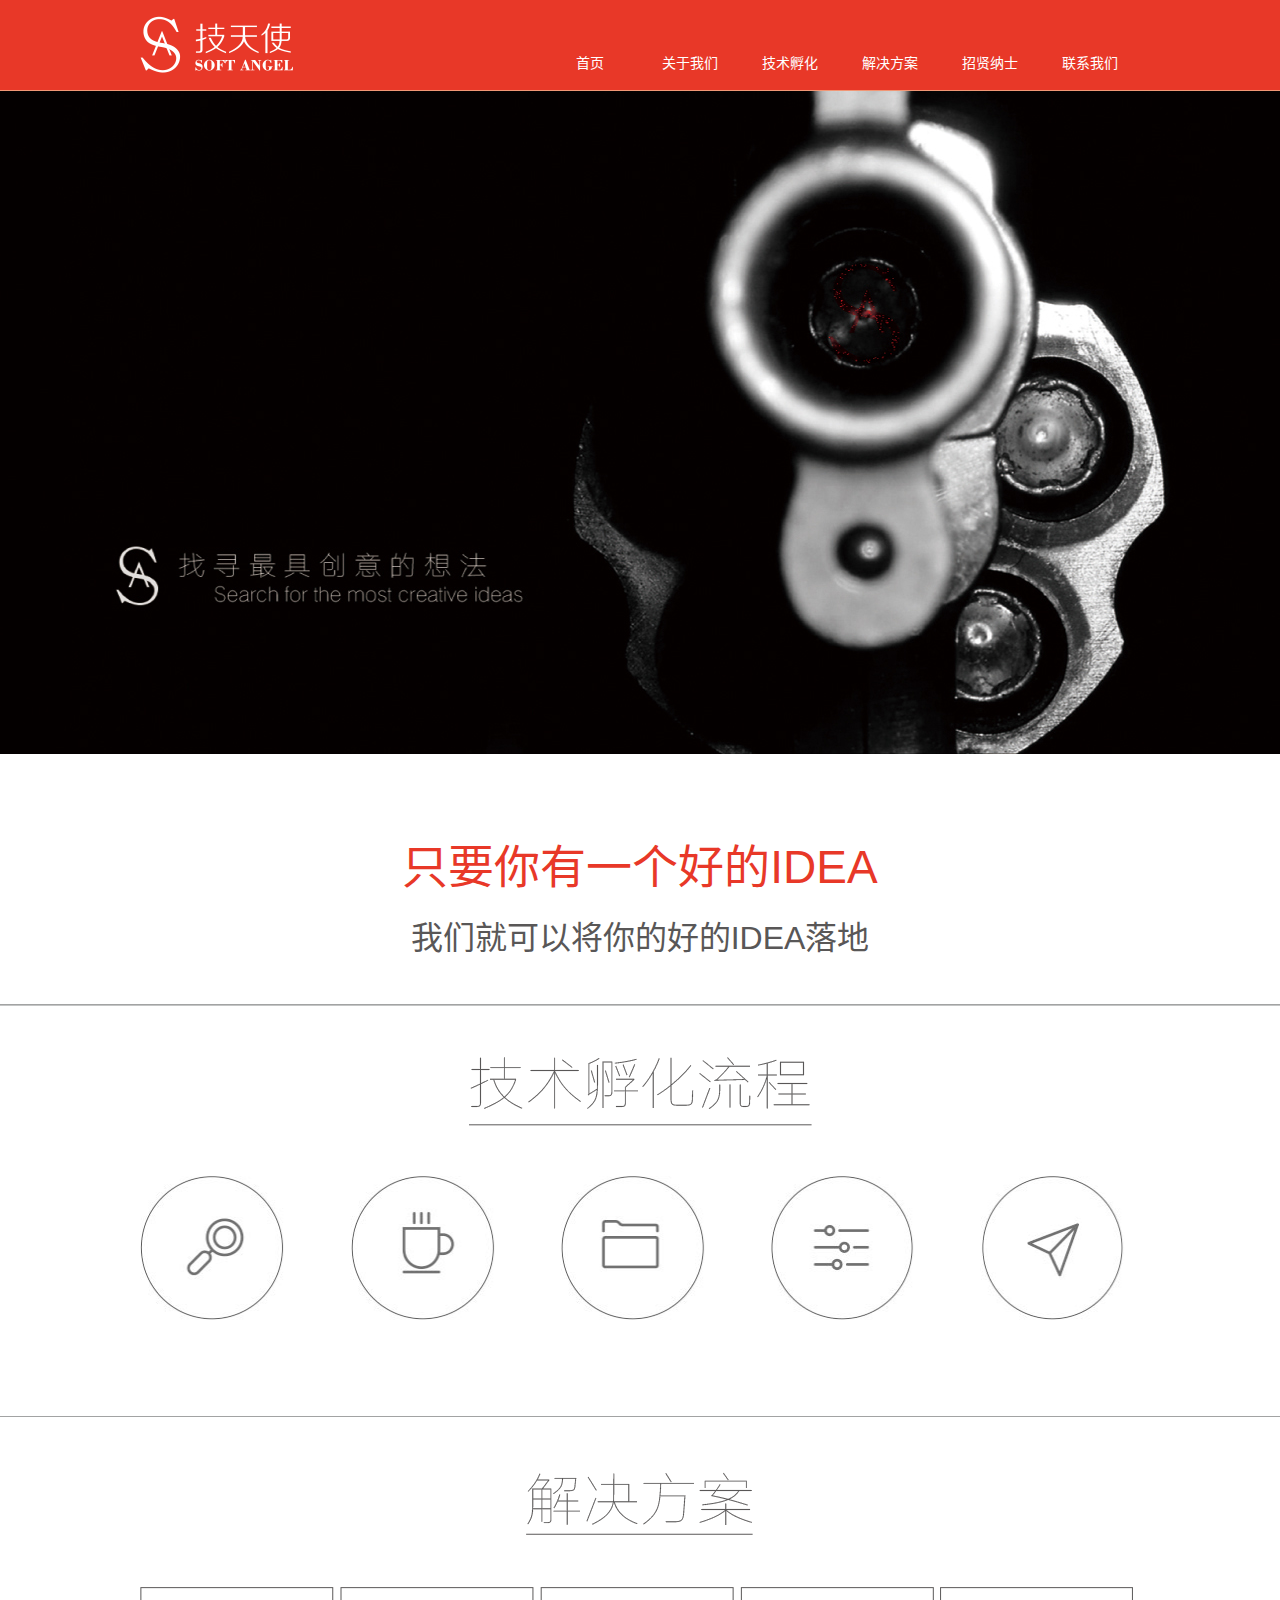
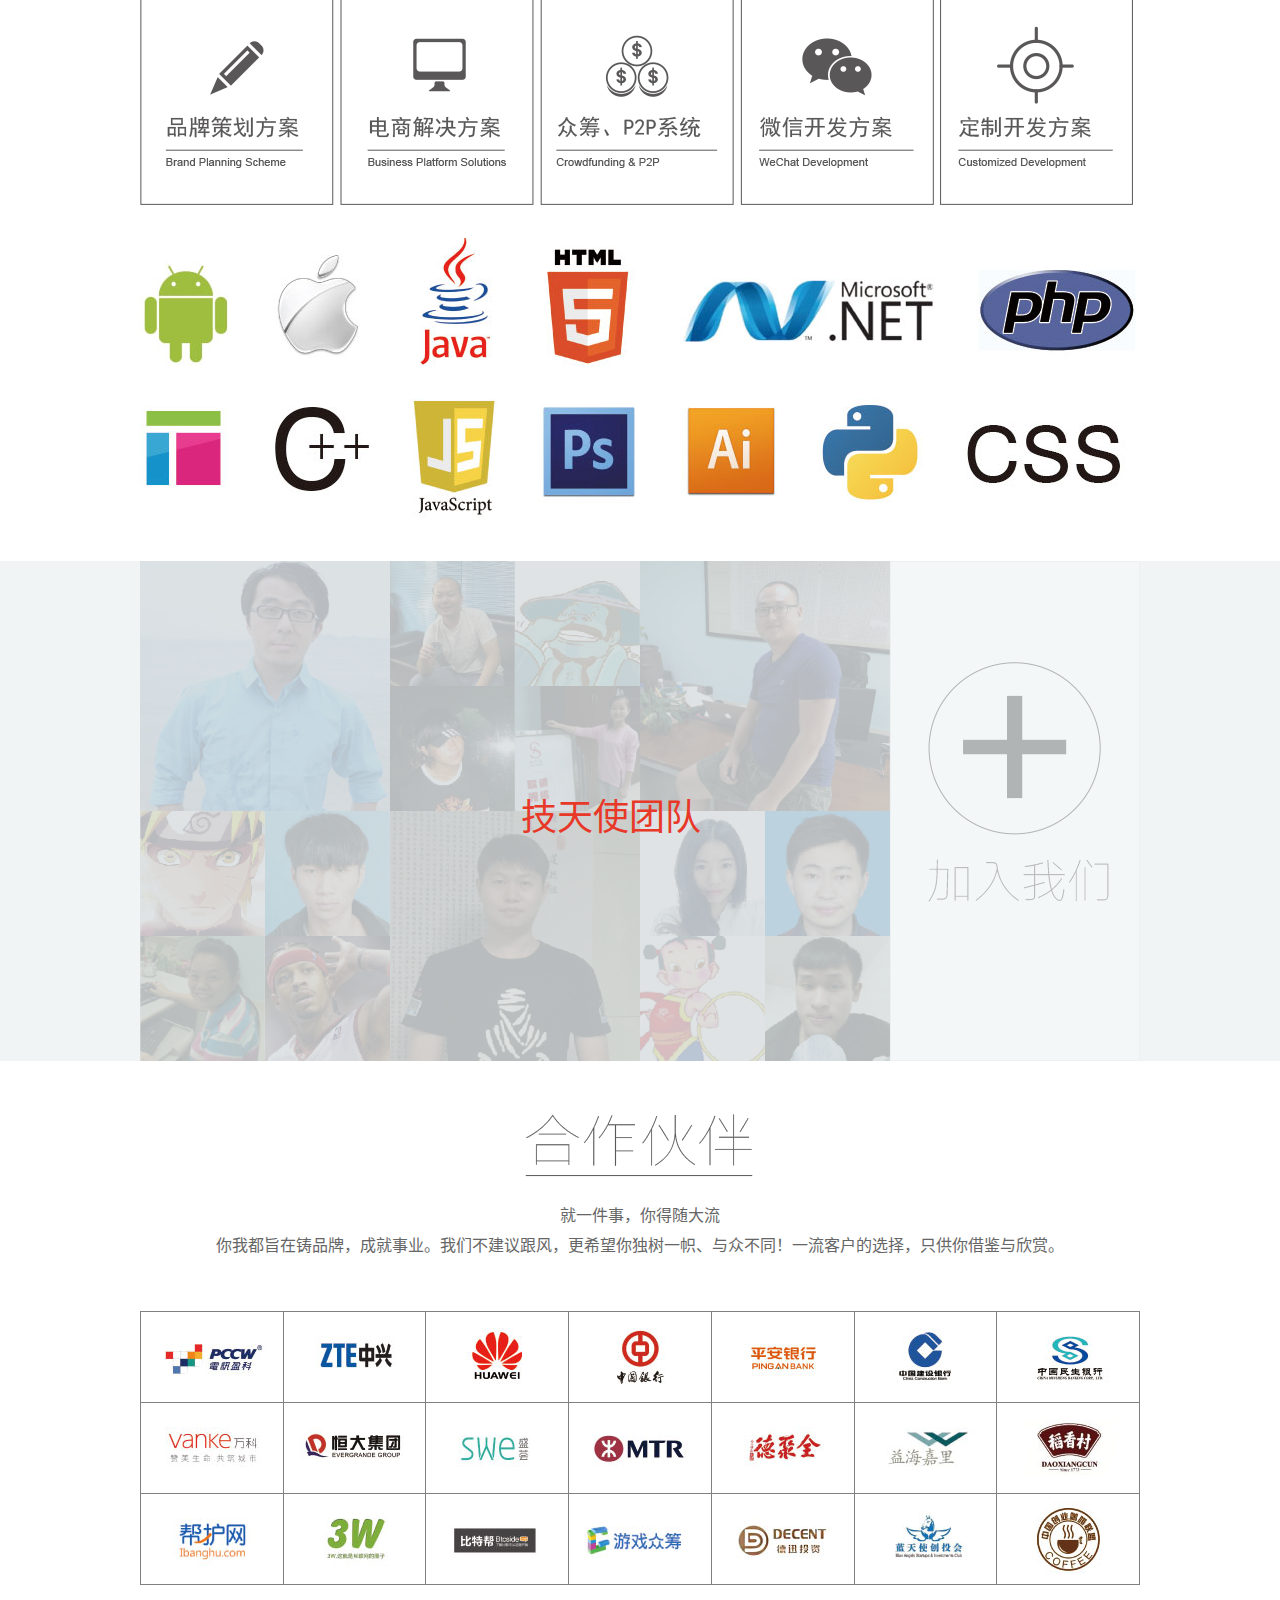
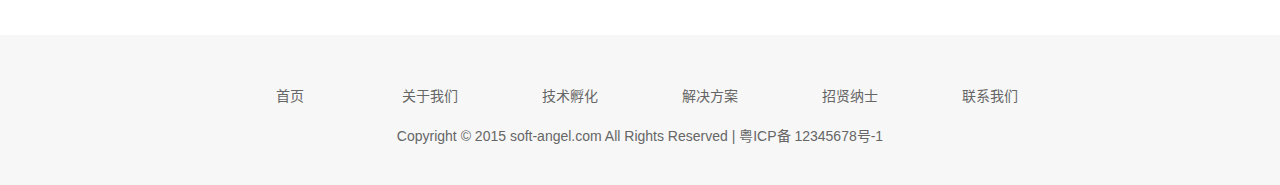
==== commit 246f6610: "2015/09/10 first commit" ====
--- a/pages/index.html
+++ b/pages/index.html
@@ -58,7 +58,7 @@
         <li><a href="javascript:;"><img src="../images/process2.jpg" class="process-view"/><img src="../images/process7.png" class="process-info"/></a></li>
         <li><a href="javascript:;"><img src="../images/process3.jpg" class="process-view"/><img src="../images/process8.png" class="process-info"/></a></li>
         <li><a href="javascript:;"><img src="../images/process4.jpg" class="process-view"/><img src="../images/process9.png" class="process-info"/></a></li>
-        <li class="last"><a href="javascript:;"><img src="../images/process5.jpg" class="process-view"/><img src="../images/process10.png" class="process-info"/></a></li>
+        <li style="margin-right: 0;"><a href="javascript:;"><img src="../images/process5.jpg" class="process-view"/><img src="../images/process10.png" class="process-info"/></a></li>
       </ul>
        <div class="clearfix"></div>
     </div>
@@ -98,110 +98,137 @@
   
   <div class="joinus">
     <div class="joinus-in">
-      <div class="photo-b" style="left: 0; top: 0; z-index:998;">
-        <a href="javascript:;">
-          <img src="../images/photo/sf.jpg"/>
-         </a>
-         <div class="joinus-intro">
-           <h3>盛飞</h3>
-           <p class="title">技术负责人</p>
-           <p class="desc">7年JAVA软件工程师，项目经验丰富，连续创业者。</p>
-         </div>
-      </div>
-      <div class="photo-b" style="left: 250px; top: 0; z-index:997;">
-        <div class="photo-s" style="left: 0; top: 0; z-index:995;">
-          <a href="javascript:;">
-          <img src="../images/photo/wl.jpg"/>
-         </a>
-         <div class="joinus-intros">
-           <h3>王磊</h3>
-           <p class="title">技术主管</p>
-           <p class="desc">4年JAVA软件工程师，极客开发者。</p>
-         </div>
-        </div>
-        <div class="photo-s" style="left: 125px; top: 0; z-index:994;">
-          <a href="javascript:;">
-          <img src="../images/photo/lm.jpg"/>
-         </a>
-        </div>
-        <div class="photo-s" style="left: 0px; top: 125px; z-index:995;">
-          <a href="javascript:;">
-          <img src="../images/photo/xf.jpg"/>
-         </a>
-        </div>
-        <div class="photo-s" style="left: 125px; top: 125px; z-index:994;">
-          <a href="javascript:;">
-          <img src="../images/photo/fcm.jpg"/>
-         </a>
-        </div>
-      </div>
-      <div class="photo-b" style="left: 500px; top: 0; z-index:996;">
-        <a href="javascript:;">
-          <img src="../images/photo/cy.jpg"/>
-         </a>
-         <div class="joinus-intro">
-           <h3>陈勇才</h3>
-           <p class="title">运营负责人</p>
-           <p class="desc">4年产品经理，追求极致的用户体验，熟悉产品立项到运营的各项流程，曾主导过多个互联网产品项目。</p>
-         </div>
-      </div>
-      <div class="joinus-add">
-        <a href="hire.html" class="joinus-add-link">&nbsp;</a>
-        <div class="joinus-ttl"><img src="../images/jointtl.png"/></div>
-      </div>
-      <div class="photo-b" style="left: 0; top: 250px; z-index:999;">
-        <div class="photo-s" style="left: 0; top: 0; z-index:999;">
-          <a href="javascript:;">
-            <img src="../images/photo/hy.jpg"/>
+      <ul>
+        <li class="joinus-item-a joinus-item">
+          <a href="hire.html" class="joinus-add-link">&nbsp;</a>
+          <div class="joinus-ttl"></div>
+        </li>
+        <li class="joinus-item-b joinus-b joinus-item">
+          <a href="javascript:;" class="joinus-avatar">
+            <div class="joinus-mask" ></div>
+            <img src="../images/photo/sf.jpg"/>
           </a>
-        </div>
-        <div class="photo-s" style="left: 0; top: 125px; z-index:999;">
-          <a href="javascript:;">
-            <img src="../images/photo/lq.jpg"/>
+          <div class="joinus-intro right-intro">
+            <h3>盛飞</h3>
+            <p class="title">技术负责人</p>
+            <p class="desc">7年JAVA软件工程师，项目经验丰富，连续创业者。</p>
+          </div>
+        </li>
+        <li class="joinus-item-b">
+          <ul>
+            <li class="joinus-item-s joinus-s joinus-item">
+              <a href="javascript:;" class="joinus-avatar">
+                <div class="joinus-mask" ></div>
+                <img src="../images/photo/wl.jpg"/>
+              </a>
+              <div class="joinus-intros right-intro">
+                <h3>王磊</h3>
+                <p class="title">技术主管</p>
+                <p class="desc">4年JAVA软件工程师，极客开发者。</p>
+              </div>
+            </li>
+            <li class="joinus-item-s joinus-s joinus-item">
+              <a href="javascript:;" class="joinus-avatar">
+                <div class="joinus-mask" ></div>
+                <img src="../images/photo/lm.jpg"/>
+              </a>
+            </li>
+            <li class="joinus-item-s joinus-s joinus-item">
+              <a href="javascript:;" class="joinus-avatar">
+                <div class="joinus-mask" ></div>
+                <img src="../images/photo/xf.jpg"/>
+              </a>
+            </li>
+            <li class="joinus-item-s joinus-s joinus-item">
+              <a href="javascript:;" class="joinus-avatar">
+                <div class="joinus-mask" ></div>
+                <img src="../images/photo/fcm.jpg"/>
+              </a>
+            </li>
+          </ul>
+        </li>
+        <li class="joinus-item-b joinus-b joinus-item">
+          <a href="javascript:;" class="joinus-avatar">
+            <div class="joinus-mask" ></div>
+            <img src="../images/photo/cy.jpg"/>
           </a>
-        </div>
-        <div class="photo-s" style="left: 125px; top: 0; z-index:998;">
-          <a href="javascript:;">
-            <img src="../images/photo/zcm.jpg"/>
+          <div class="joinus-intro left-intro">
+            <h3>陈勇才</h3>
+            <p class="title">运营负责人</p>
+            <p class="desc">4年产品经理，追求极致的用户体验，熟悉产品立项到运营的各项流程，曾主导过多个互联网产品项目。</p>
+          </div>
+        </li>
+        <li class="joinus-item-b">
+          <ul>
+            <li class="joinus-item-s joinus-s joinus-item">
+              <a href="javascript:;" class="joinus-avatar">
+                <div class="joinus-mask" ></div>
+                <img src="../images/photo/hy.jpg"/>
+              </a>
+            </li>
+            <li class="joinus-item-s joinus-s joinus-item">
+              <a href="javascript:;" class="joinus-avatar">
+                <div class="joinus-mask" ></div>
+                <img src="../images/photo/lq.jpg"/>
+              </a>
+            </li>
+            <li class="joinus-item-s joinus-s joinus-item">
+              <a href="javascript:;" class="joinus-avatar">
+                <div class="joinus-mask" ></div>
+                <img src="../images/photo/zcm.jpg"/>
+              </a>
+            </li>
+            <li class="joinus-item-s joinus-s joinus-item">
+              <a href="javascript:;" class="joinus-avatar">
+                <div class="joinus-mask" ></div>
+                <img src="../images/photo/afs.jpg"/>
+              </a>
+            </li>
+          </ul>
+        </li>
+        <li class="joinus-item-b joinus-b joinus-item">
+          <a href="javascript:;" class="joinus-avatar">
+            <div class="joinus-mask" ></div>
+            <img src="../images/photo/ty.jpg"/>
           </a>
-        </div>
-        <div class="photo-s" style="left: 125px; top: 125px; z-index:997;">
-          <a href="javascript:;">
-            <img src="../images/photo/afs.jpg"/>
-          </a>
-        </div>
-      </div>
-      <div class="photo-b no-bphoto" style="left: 250px; top: 250px; z-index:997;">
-        <a href="javascript:;">
-          <img src="../images/photo/ty.jpg"/>
-         </a>
-         <div class="joinus-intro">
+          <div class="joinus-intro right-intro">
            <h3>田寅</h3>
            <p class="title">设计负责人</p>
            <p class="desc">UI、VI、品牌设计, 4年独立运营品牌公司经验，8年品牌设计行业经历。</p>
          </div>
-      </div>
-      <div class="photo-s" style="left: 500px; top: 250px; z-index:996;">
-         <a href="javascript:;">
-            <img src="../images/photo/cz.jpg"/>
-          </a>
-      </div>
-      <div class="photo-s" style="left: 500px; top: 375px; z-index:996;">
-         <a href="javascript:;">
-            <img src="../images/photo/txf.jpg"/>
-          </a>
-      </div>
-      <div class="photo-s" style="left: 625px; top: 250px; z-index:995;">
-         <a href="javascript:;">
-            <img src="../images/photo/nz.jpg"/>
-          </a>
-      </div>
-      <div class="photo-s" style="left: 625px; top: 375px; z-index:995;">
-         <a href="javascript:;">
-            <img src="../images/photo/cb.jpg"/>
-          </a>
-      </div>
-    </div>
+        </li>
+        <li class="joinus-item-b">
+          <ul>
+            <li class="joinus-item-s joinus-s joinus-item">
+              <a href="javascript:;" class="joinus-avatar">
+                <div class="joinus-mask" ></div>
+                <img src="../images/photo/cz.jpg"/>
+              </a>
+            </li>
+            <li class="joinus-item-s joinus-s joinus-item">
+              <a href="javascript:;" class="joinus-avatar">
+                <div class="joinus-mask" ></div>
+                <img src="../images/photo/txf.jpg"/>
+              </a>
+            </li>
+            <li class="joinus-item-s joinus-s joinus-item">
+              <a href="javascript:;" class="joinus-avatar">
+                <div class="joinus-mask" ></div>
+                <img src="../images/photo/nz.jpg"/>
+              </a>
+            </li>
+            <li class="joinus-item-s joinus-s joinus-item">
+              <a href="javascript:;" class="joinus-avatar">
+                <div class="joinus-mask" ></div>
+                <img src="../images/photo/cb.jpg"/>
+              </a>
+            </li>
+          </ul>
+        </li>
+      </ul>
+    </div>
+    <div class="joinus-bigmask"></div>    
+    <div class="joinus-team-text">技天使团队</div>
     <div class="clearfix"></div>
   </div>
   
@@ -352,7 +379,8 @@
     turn($('#process-list'), 200, [{'width': 0}, {'width': '145px'}]);
      
     $(function(){
-        var banner = $('.banner-inner');
+        var banner = $('.banner-inner'),
+            itemOverTimer;
         
         banner.owlCarousel({
 					slideSpeed: 300,
@@ -361,12 +389,31 @@
 					pagination: false,
 					paginationCustom: false
 				});
-
-        $('.photo-b a').hover(function(){
-          $(this).next().animate({'width': '375px', opacity: 'toggle'}, 'swing');
-        }, function(){
-          $(this).next().animate({'width': 0, opacity: 'toggle'}, 'swing');
+        
+        $(".joinus").on({
+            mouseleave:function(){
+                $(".joinus-bigmask").show().stop().animate({opacity:0.6},200);
+                $(".joinus-team-text").show().stop().animate({opacity:1},200);
+            },
+            mouseenter:function(){
+                $(".joinus-bigmask").stop().animate({opacity:0},200,function(){ $(".joinus-bigmask").hide(); });
+                $(".joinus-team-text").stop().animate({opacity:0},200,function(){ $(".joinus-team-text").hide(); });
+            }
+        }).on('mouseenter', '.joinus-item a', function(){
+            var _this=this;
+            clearTimeout(itemOverTimer)
+            itemOverTimer=setTimeout(function(){
+                showItemInfo(_this);
+            },800);
+            $(this).next().fadeIn();
+        }).on('mouseleave', '.joinus-item a', function(){
+            clearTimeout(itemOverTimer)
+            $(this).next().fadeOut("fast");
         });
+        
+        function showItemInfo(el){
+          $(el).next().fadeIn("fast");
+        }
       });
   </script>
 </body>
--- a/css/style.css
+++ b/css/style.css
@@ -116,8 +116,9 @@
 }
 
 .process-list li {
-	width: 200px;
-	float: left;
+	width: 145px;
+	float: left;
+	margin-right: 65px;
 }
 
 .process-list li a {
@@ -140,7 +141,7 @@
 .solution {
 	width: 100%;
 	text-align: center;
-	margin-bottom: 20px;
+	margin-bottom: 40px;
 }
 
 .solution-way {
@@ -180,35 +181,119 @@
 }
 
 .joinus {
-	width: 100%;
-	padding: 50px 0;
+	position: relative;
+	width: 100%;
+	height: 500px;
 	background: #f7f7f7;
 	z-index: 990;
+	font-size: 0;
 }
 
 .joinus-in {
 	width: 1000px;
 	height: 500px;
-	border: 1px solid #868686;
 	margin:0 auto;
 	position: relative;
 	z-index: 1;
 }
 
-.joinus-in .photo-b {
-	position: absolute;
+.joinus-bigmask{
+	position: absolute;
+	left: 0;
+	top: 0;
+	right: 0;
+	bottom: 0;
+	opacity: 0.60;
+  	filter:alpha(opacity=60);
+  	background-color: #edf1f4;
+	z-index: 10;
+}
+
+.joinus-team-text {
+	position: absolute;
+	width: 238px;
+	height: 46px;
+	top: 50%;
+	left: 50%;
+	font-size: 36px;
+	color: #e83828;
+	margin: -23px 0  0 -119px;
+	z-index: 11;
+}
+
+.joinus-item-b {
+	float: left;
 	width: 250px;
 	height: 250px;
-	z-index: 998;
+	position: relative;
+}
+
+.joinus-item-s {
+	float: left;
+	width: 125px;
+	height: 125px;
+	position: relative;
+}
+
+.joinus-item-a {
+	width: 248px;
+	height: 498px;
+	float: right;
+	border: 1px solid #ededed;
+	background: #fff;
+	position: relative;
+}
+
+.joinus-b img {
+	width: 250px;
+	height: 250px;
+}
+
+.joinus-avatar{
+	display: block;
+}
+
+.joinus-avatar:hover .joinus-mask{
+	opacity: 0;
+	filter:alpha(opacity=0);
+}
+
+.joinus-mask {
+	position: absolute;
+	top: 0;
+	left: 0;
+	bottom: 0;
+	right: 0;
+	opacity: 0.6;
+	filter:alpha(opacity=60);
+	background-color: #a8acaf;
+	transition:opacity .15s;
+	-moz-transition:opacity .15s;
+	-webkit-transition:opacity .15s;
+	-o-transition:opacity .15s;
+}
+
+.joinus-s img {
+	height: 125px;
+	width: 125px;
+}
+
+.joinus-in .photo-b {
+	position: absolute;
+	width: 250px;
+	height: 250px;
+	z-index: 12;
+}
+
+.joinus-in .photo-b a {
+	display: block;
 }
 
 .joinus-in .photo-s {
-	z-index: 998;
+	z-index: 12;
 	width: 124px;
 	height: 125px;
 	position: absolute;
-	border-right: 1px solid #b0b0b1;
-	border-bottom: 1px solid #b0b0b1;
 }
 
 .joinus-in .no-bphoto {
@@ -228,13 +313,20 @@
 .joinus-in .joinus-intro {
 	overflow: hidden;
 	position: absolute;
-	left: 250px; 
 	top: 0;
-	z-index: 999;
+	z-index: 13;
 	width: 375px;
 	height: 250px;
 	display: none;
 	background: #e83828;
+}
+
+.joinus-in .right-intro {
+	left: 100%; 
+}
+
+.joinus-in .left-intro {
+	right: 100%; 
 }
 
 .joinus-intro h3{
@@ -254,9 +346,8 @@
 .joinus-in .joinus-intros {
 	overflow: hidden;
 	position: absolute;
-	left: 125px; 
 	top: 0;
-	z-index: 999;
+	z-index: 13;
 	width: 250px;
 	height: 125px;
 	display: none;
@@ -310,25 +401,24 @@
 	height: 502px;
 	float: right;
 	text-align: center;
-	border-left: 1px solid #b0b0b1;
-	text-align: center;
-}
-
-.joinus-add .joinus-add-link {
+}
+
+.joinus-item-a .joinus-add-link {
 	cursor: pointer;
 	display: block;
 	width: 174px;
 	height: 173px;
-	margin-left: 40px;
 	border: 0;
 	outline: 0;
-	margin-top: 100px;
+	margin: 100px auto 20px;
 	background: url(../images/joinbtn.png) center no-repeat;
 }
 
-.joinus-add .joinus-ttl {
-	width: 240px;
+.joinus-item-a .joinus-ttl {
+	width: 250px;
+	height: 51px;
 	margin: 20px auto;
+	background: url(../images/jointtl.png) 35px center no-repeat;
 }
 
 .parnter {
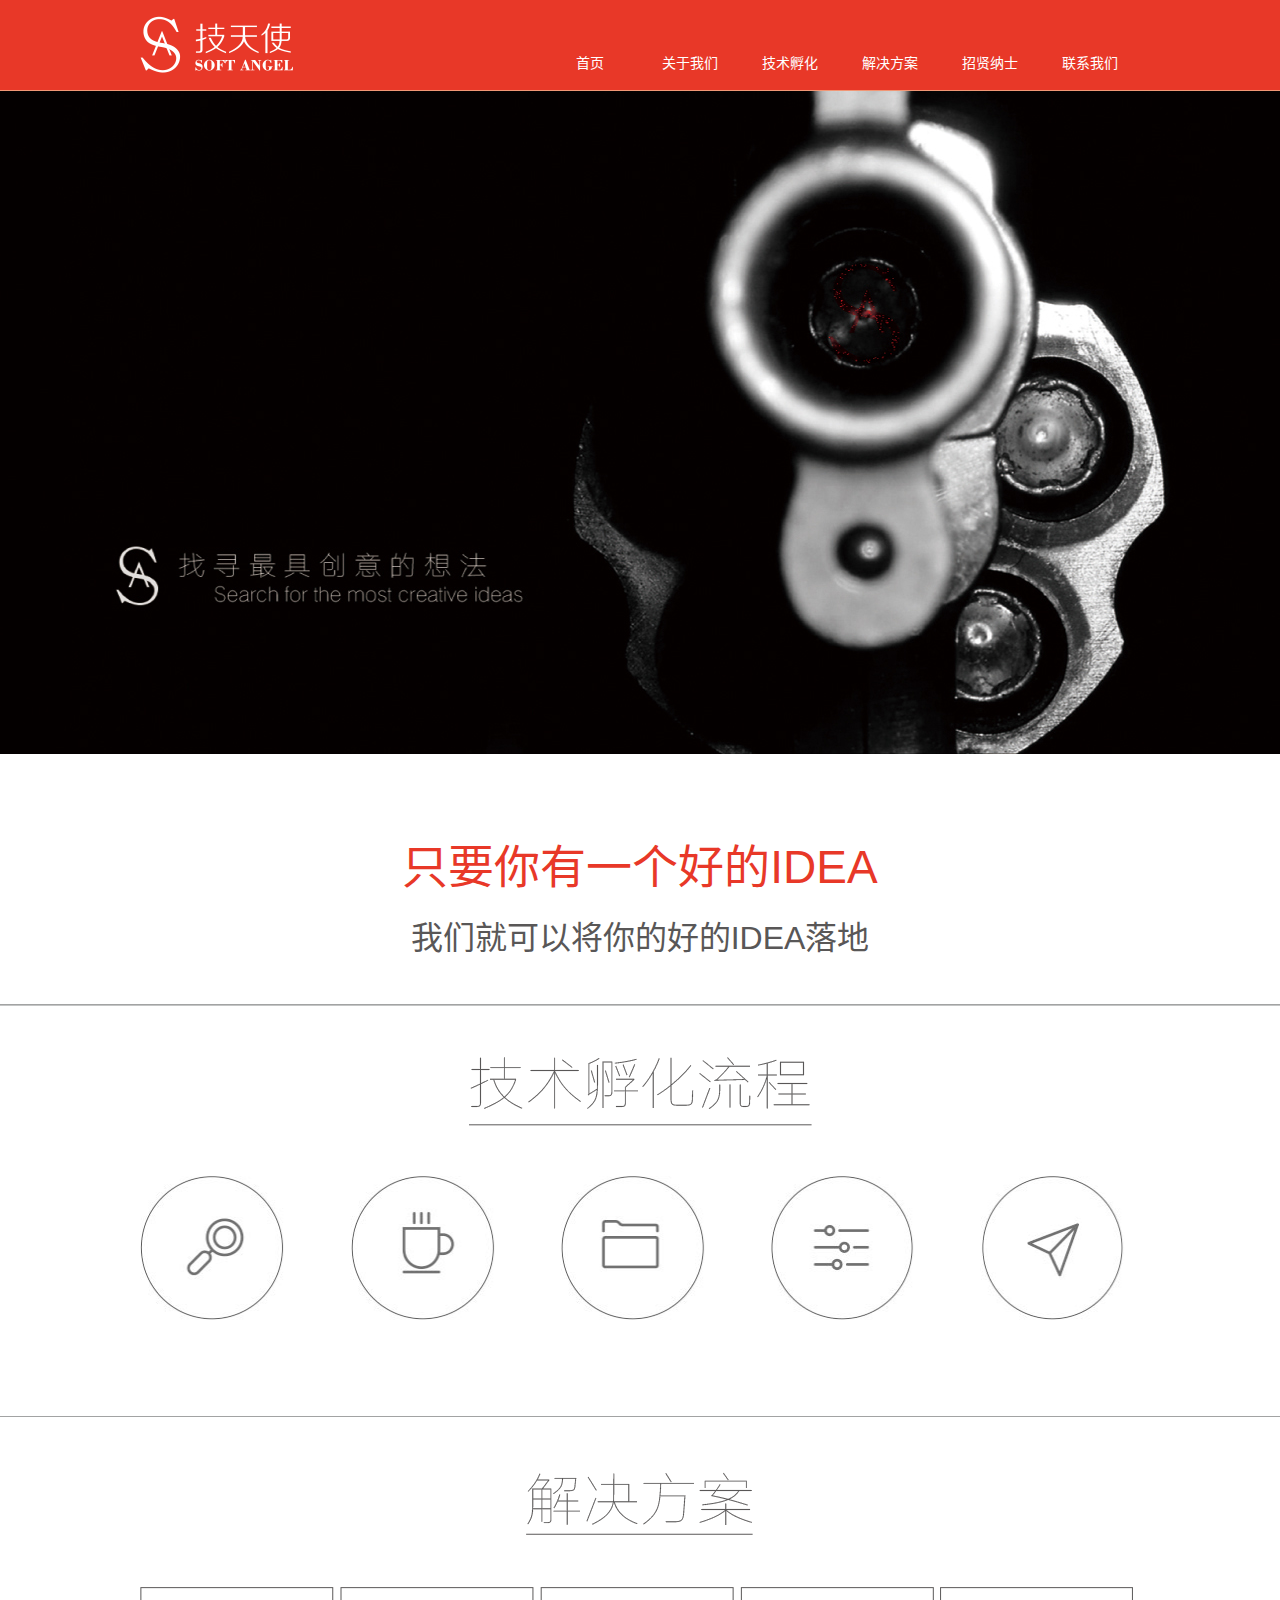
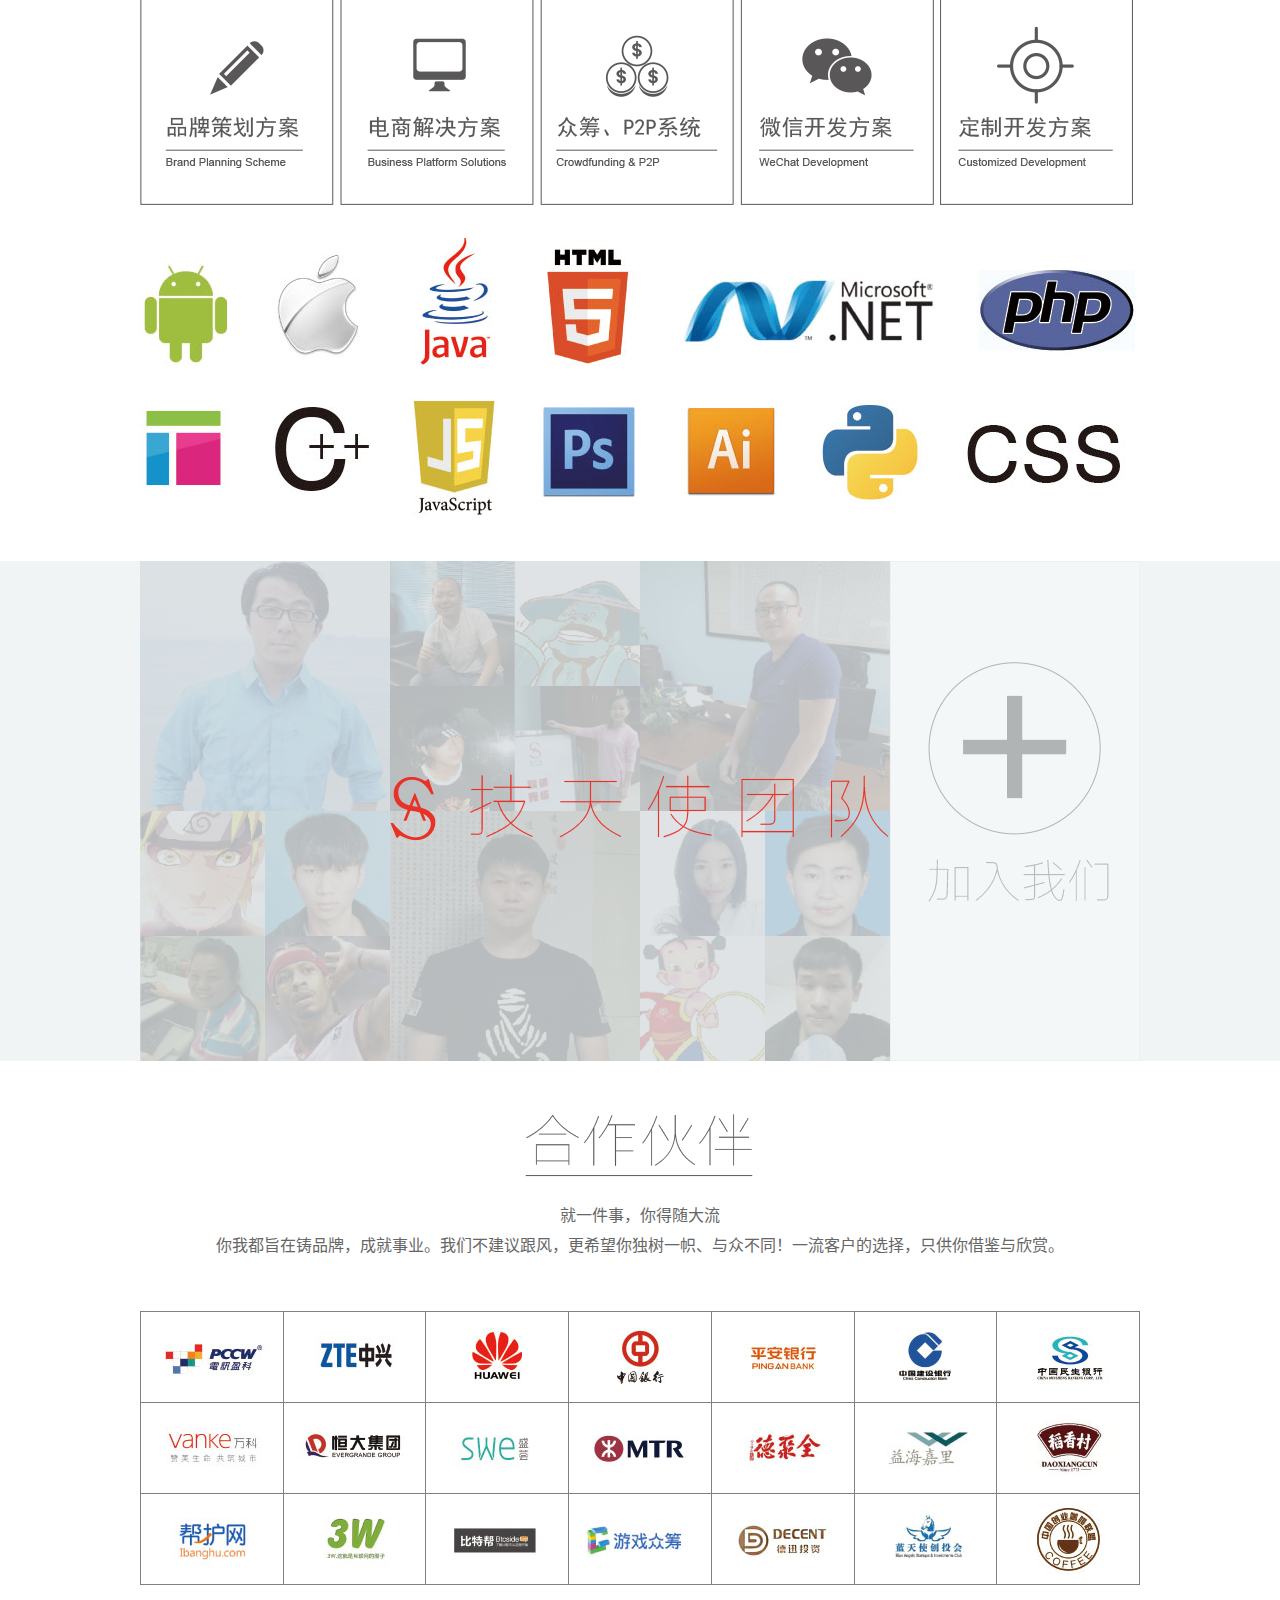
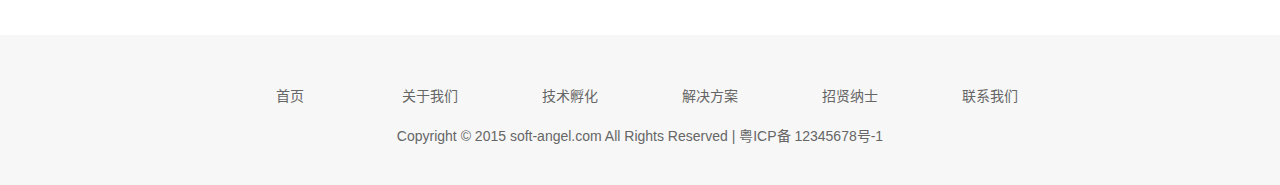
==== commit 7c416bc2: "2015/09/10 third commit" ====
--- a/pages/index.html
+++ b/pages/index.html
@@ -228,7 +228,7 @@
       </ul>
     </div>
     <div class="joinus-bigmask"></div>    
-    <div class="joinus-team-text">技天使团队</div>
+    <div class="joinus-team-text"></div>
     <div class="clearfix"></div>
   </div>
   
@@ -405,7 +405,6 @@
             itemOverTimer=setTimeout(function(){
                 showItemInfo(_this);
             },800);
-            $(this).next().fadeIn();
         }).on('mouseleave', '.joinus-item a', function(){
             clearTimeout(itemOverTimer)
             $(this).next().fadeOut("fast");
--- a/css/style.css
+++ b/css/style.css
@@ -211,13 +211,14 @@
 
 .joinus-team-text {
 	position: absolute;
-	width: 238px;
-	height: 46px;
+	width: 501px;
+	height: 80px;
 	top: 50%;
 	left: 50%;
 	font-size: 36px;
 	color: #e83828;
-	margin: -23px 0  0 -119px;
+	margin: -40px 0  0 -250px;
+	background: url(../images/team.png) center no-repeat;
 	z-index: 11;
 }
 
